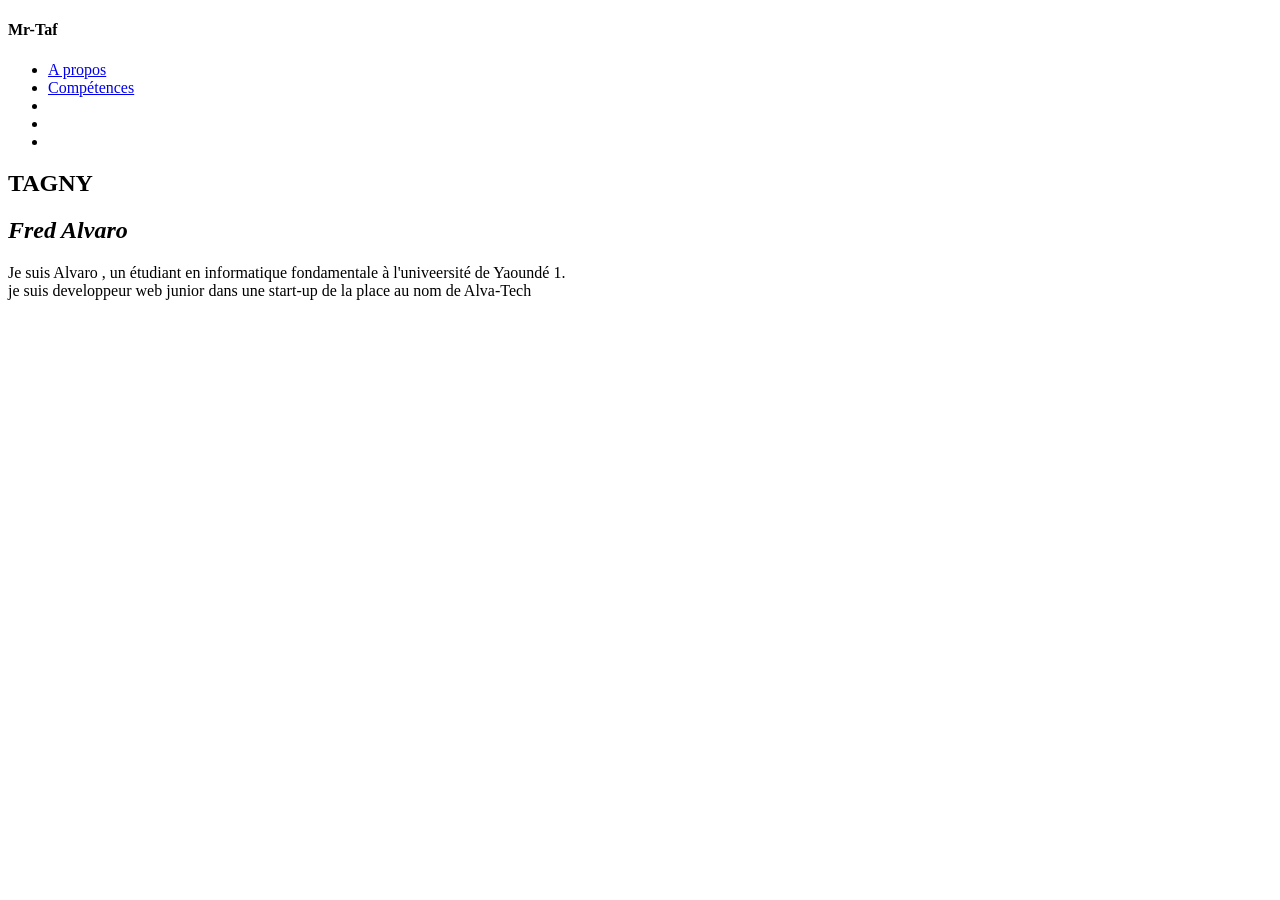
==== new index.html @ 03945f25 "new portfolio" ====
<!DOCTYPE html>
<html lang="en">
<head>
    <meta charset="UTF-8">
    <meta name="viewport" content="width=device-width, initial-scale=1.0">
    <title>Document</title>
</head>
<body>
   <header>
    <h4>Mr-Taf</h4>
    <nav>
        <ul>
            <li><a href="#"> A propos</a></li>
            <li><a href="#">Compétences</a></li>
            <li><a href="#"></a></li>
            <li><a href="#"></a></li>
            <li><a href="#"></a></li>
        </ul>
    </nav>
   </header>
   <main>
    <section>
        <p></p>
        <h1>TAGNY</h1>
        <h1><em>Fred Alvaro</em></h1>
        <p>Je suis Alvaro , un étudiant en informatique fondamentale à l'univeersité de Yaoundé 1. <br>
        je suis developpeur web junior dans une start-up de la place au nom de Alva-Tech</p>
        
    </section>
   </main>
</body>
</html>
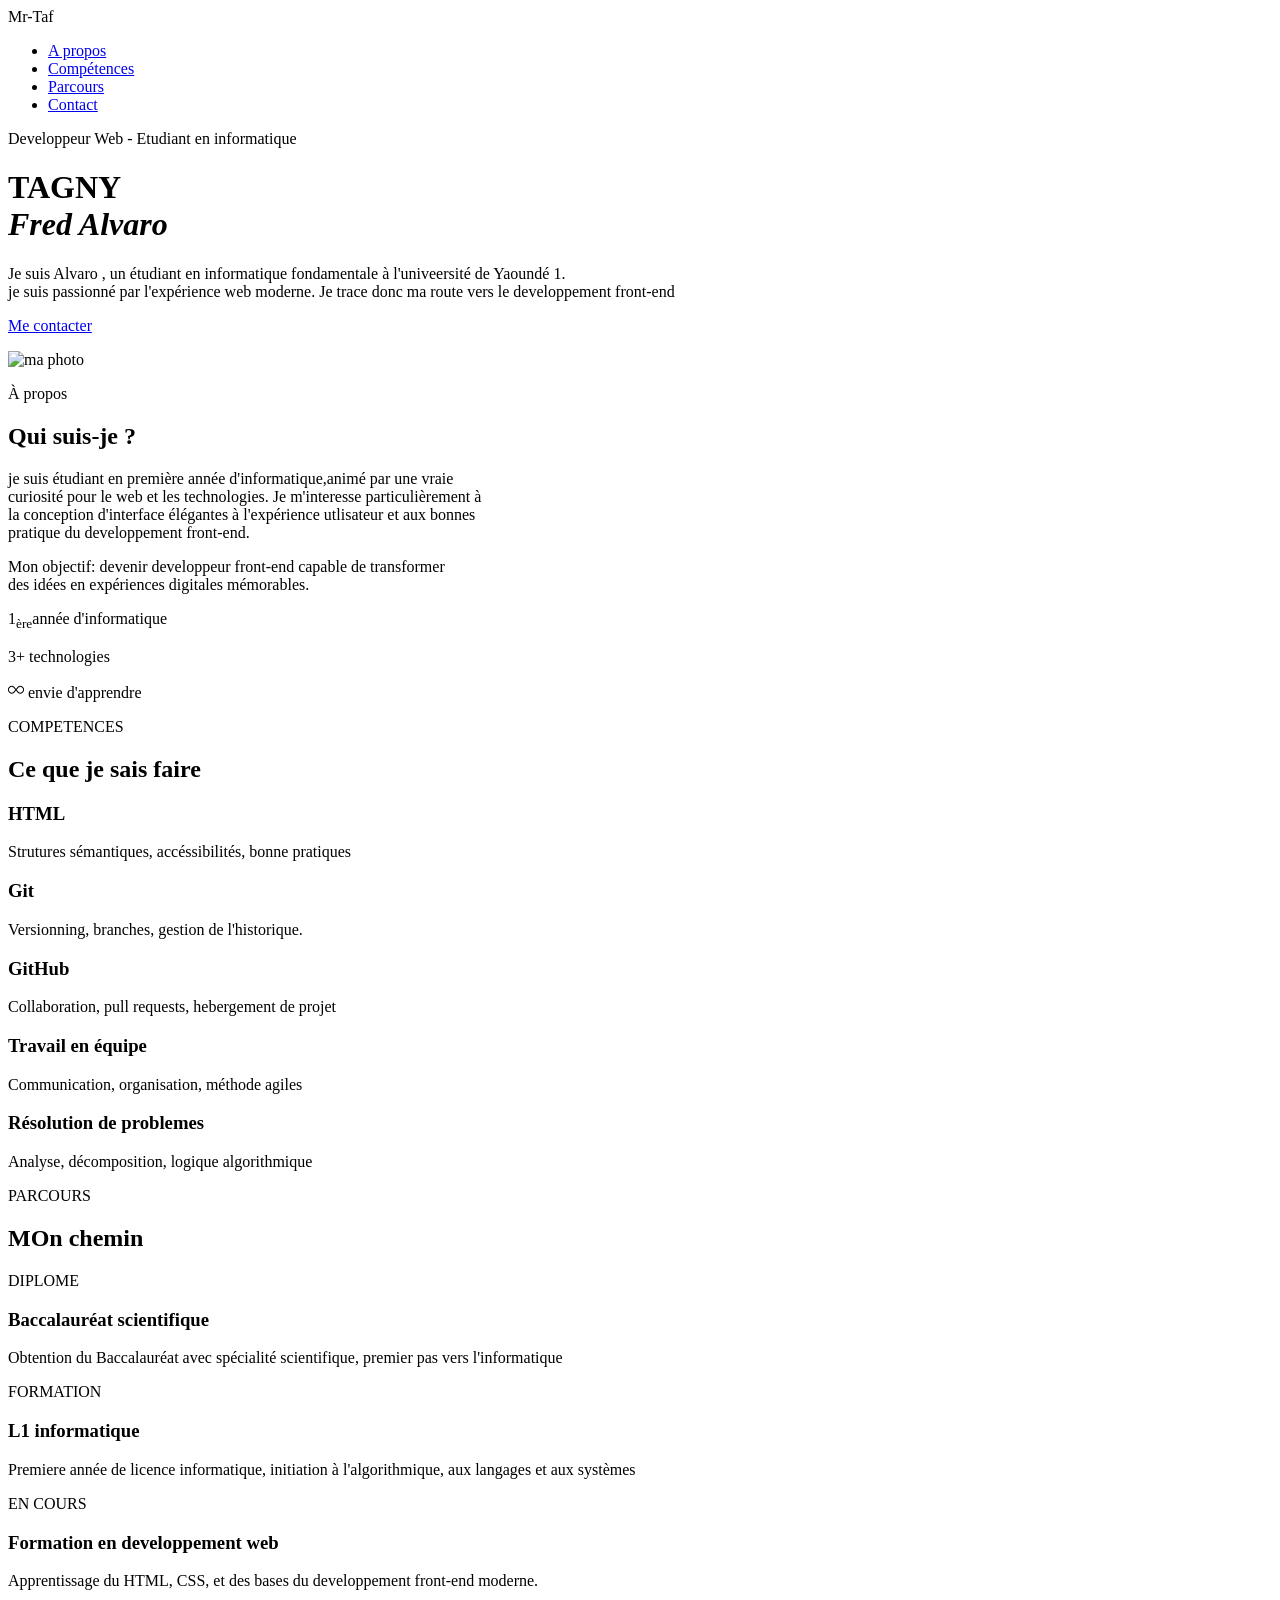
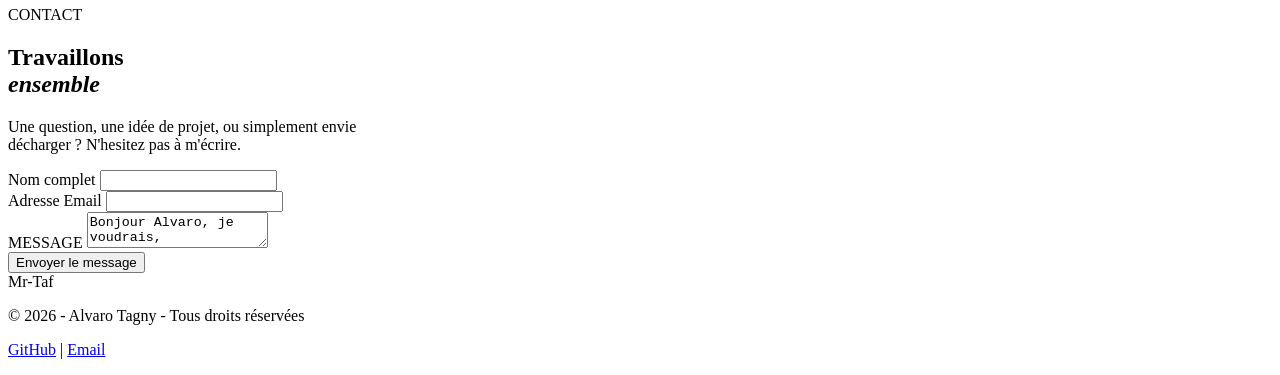
==== commit 53158910: "version commenter" ====
--- a/new index.html
+++ b/new index.html
@@ -1,32 +1,158 @@
 <!DOCTYPE html>
-<html lang="en">
+<html lang="fr">
 <head>
     <meta charset="UTF-8">
     <meta name="viewport" content="width=device-width, initial-scale=1.0">
-    <title>Document</title>
+    <title>Alvaro Tagny - Portfolio</title>
 </head>
 <body>
+   <!--section header-->
    <header>
-    <h4>Mr-Taf</h4>
-    <nav>
-        <ul>
-            <li><a href="#"> A propos</a></li>
-            <li><a href="#">Compétences</a></li>
-            <li><a href="#"></a></li>
-            <li><a href="#"></a></li>
-            <li><a href="#"></a></li>
-        </ul>
-    </nav>
-   </header>
-   <main>
-    <section>
-        <p></p>
-        <h1>TAGNY</h1>
-        <h1><em>Fred Alvaro</em></h1>
+        <span>Mr-Taf</span>
+        <nav>
+            <ul>
+               <li><a href="#apropos"> A propos</a></li>
+               <li><a href="#competences">Compétences</a></li>
+               <li><a href="#parcours">Parcours</a></li>
+               <li><a href="#contact">Contact</a></li>
+            </ul>
+        </nav>
+   
+  
+    
+        <p>Developpeur Web - Etudiant en informatique</p>
+        <h1>TAGNY <br> <em>Fred Alvaro</em></h1>
+        
         <p>Je suis Alvaro , un étudiant en informatique fondamentale à l'univeersité de Yaoundé 1. <br>
-        je suis developpeur web junior dans une start-up de la place au nom de Alva-Tech</p>
+        je suis passionné par l'expérience web moderne. Je trace donc ma route vers le developpement front-end</p>
+
+        <p><a href="#contact">Me contacter</a></p>
+
+        <img src="Sans titre.jpeg" alt="ma photo">
         
+    </header>
+    <!--section principal-->
+    <main>
+    <!--section a propos-->
+    <section id="A propos">
+        <p>À propos</p>
+
+        <h2>Qui suis-je ?</h2>
+
+        <p>je suis étudiant en première année d'informatique,animé par une vraie <br>
+             curiosité pour le web et les technologies. Je m'interesse particulièrement à <br>
+            la conception d'interface élégantes à l'expérience utlisateur et aux bonnes <br>
+            pratique du developpement front-end.
+        </p>
+        <p>
+            Mon objectif: devenir developpeur front-end capable de transformer  <br>
+            des idées en expériences digitales mémorables.
+        </p>
+
+        <div>
+            
+                
+                <p>1<sub>ère</sub>année d'informatique</p>
+                <p>3+ technologies</p>
+
+                <p>
+                    <svg xmlns="http://www.w3.org/2000/svg" width="16" height="16" fill="currentcolor" class="bi bi-ininity" viewBox="0 0 16">
+                        <path d="M5.68 5.792 7.345 7.75 5.681 9.708a2.75 2.75 0 1 1 0-3.916ZM8 6.978 6.416 5.113l-.014-.015a3.75 3.75 0 1 0 0 5.304l.014-.015L8 8.522l1.584 1.865.014.015a3.75 3.75 0 1 0 0-5.304l-.014.015zm.656.772 1.663-1.958a2.75 2.75 0 1 1 0 3.916z"/>
+
+                    </svg>
+                    envie d'apprendre
+                </p>
+           
+        </div>
+
     </section>
+    <!--section compétences-->
+    <section id="Compétences">
+        <p>COMPETENCES</p>
+        <h2>
+            Ce que je sais faire
+        </h2>
+
+        <article>
+            <h3>HTML</h3>
+            <p>Strutures sémantiques, accéssibilités, bonne pratiques</p>
+        </article>
+
+        <article>
+            <h3>Git</h3>
+            <p>Versionning, branches, gestion de l'historique.</p>
+        </article>
+
+        <article>
+            <h3>GitHub</h3>
+            <p>Collaboration, pull requests, hebergement de projet</p>
+        </article>
+
+        <article>
+            <h3>Travail en équipe</h3>
+            <p>Communication, organisation, méthode agiles</p>
+        </article>
+
+        <article>
+            <h3>Résolution de problemes</h3>
+            <p>Analyse, décomposition, logique algorithmique</p>
+        </article>
+    </section>
+    <!--section parcours-->
+    <section id="Parcours">
+        <p>PARCOURS</p>
+        <h1>MOn chemin</h1>
+
+        <div>
+            <p>DIPLOME</p>
+            <h3>Baccalauréat scientifique</h3>
+            <p>Obtention du Baccalauréat avec spécialité scientifique, premier pas vers l'informatique</p>
+        </div>
+        <div>
+            <p>FORMATION</p>
+            <h3>L1 informatique</h3>
+            <p>Premiere année de licence informatique, initiation à l'algorithmique, aux langages et aux systèmes</p>
+        </div>
+        <div>
+            <p>EN COURS</p>
+            <h3>Formation en developpement web</h3>
+            <p>Apprentissage du HTML, CSS, et des bases du developpement front-end moderne.</p>
+        </div>
+    </section>
+    <!--section contacter-->
+    <section id="contacter">
+        <p>CONTACT</p>
+            <h1>Travaillons  <br>
+                <em>ensemble</em>
+            </h1>
+            
+            <p>Une question, une idée de projet, ou simplement envie <br>
+                décharger ? N'hesitez pas à m'écrire.
+            </p>
+
+        <form>
+            <label for="name">Nom complet</label>
+            <input type="text" id="name">
+            <br>
+            <label for="email">Adresse Email</label>
+            <input type="email" id="email">
+            <br>
+            <label>MESSAGE</label>
+            <textarea name="message" id="message">Bonjour Alvaro, je voudrais, </textarea>
+            <br>
+            <button type="submit">Envoyer le message</button>
+        </form>
+    </section>
+
    </main>
+   <!--footer-->
+   <footer>
+       <span>Mr-Taf</span>
+       <p>&copy; 2026 - Alvaro Tagny - Tous droits réservées</p>
+       <p>
+        <a href="https://github.com/alvarotagny18-hash" target="_blank">GitHub</a> |
+        <a href="alvarotagny18@gmail.com">Email</a>
+       </p>
+   </footer>
 </body>
 </html>
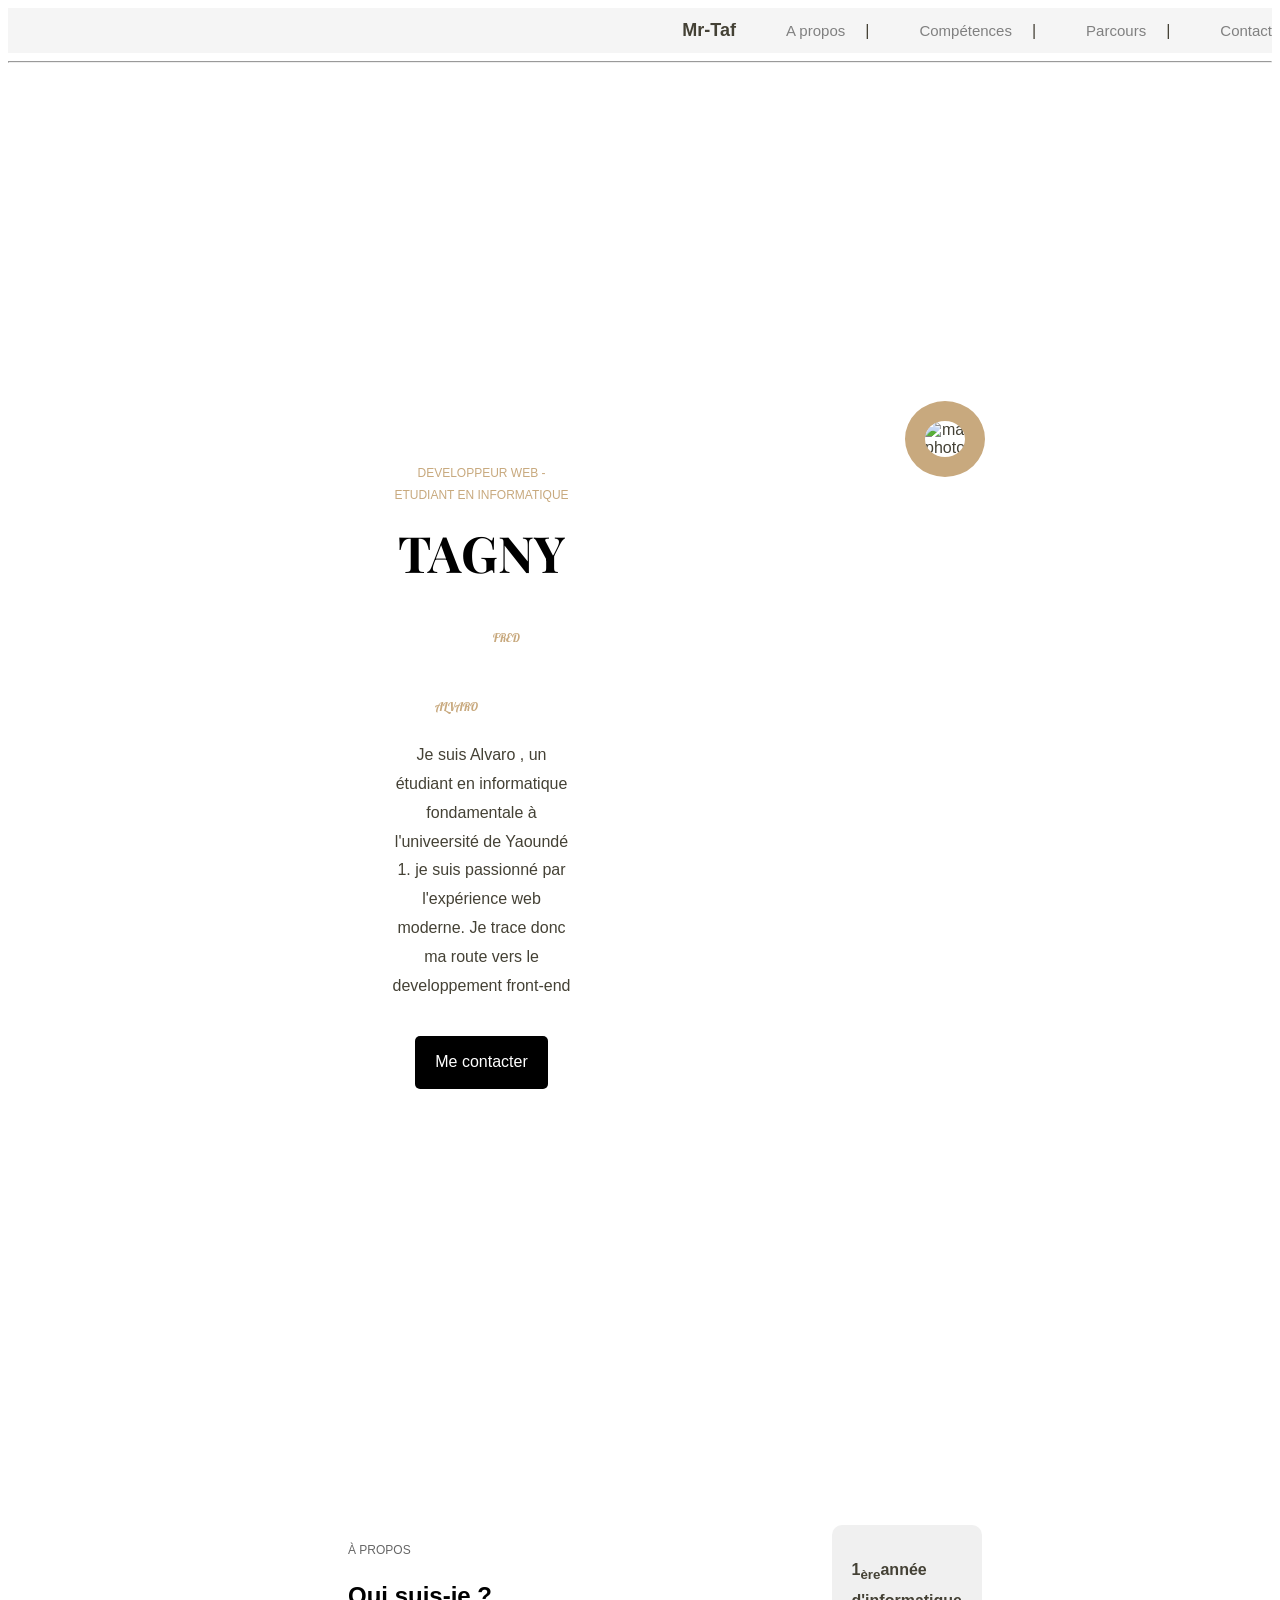
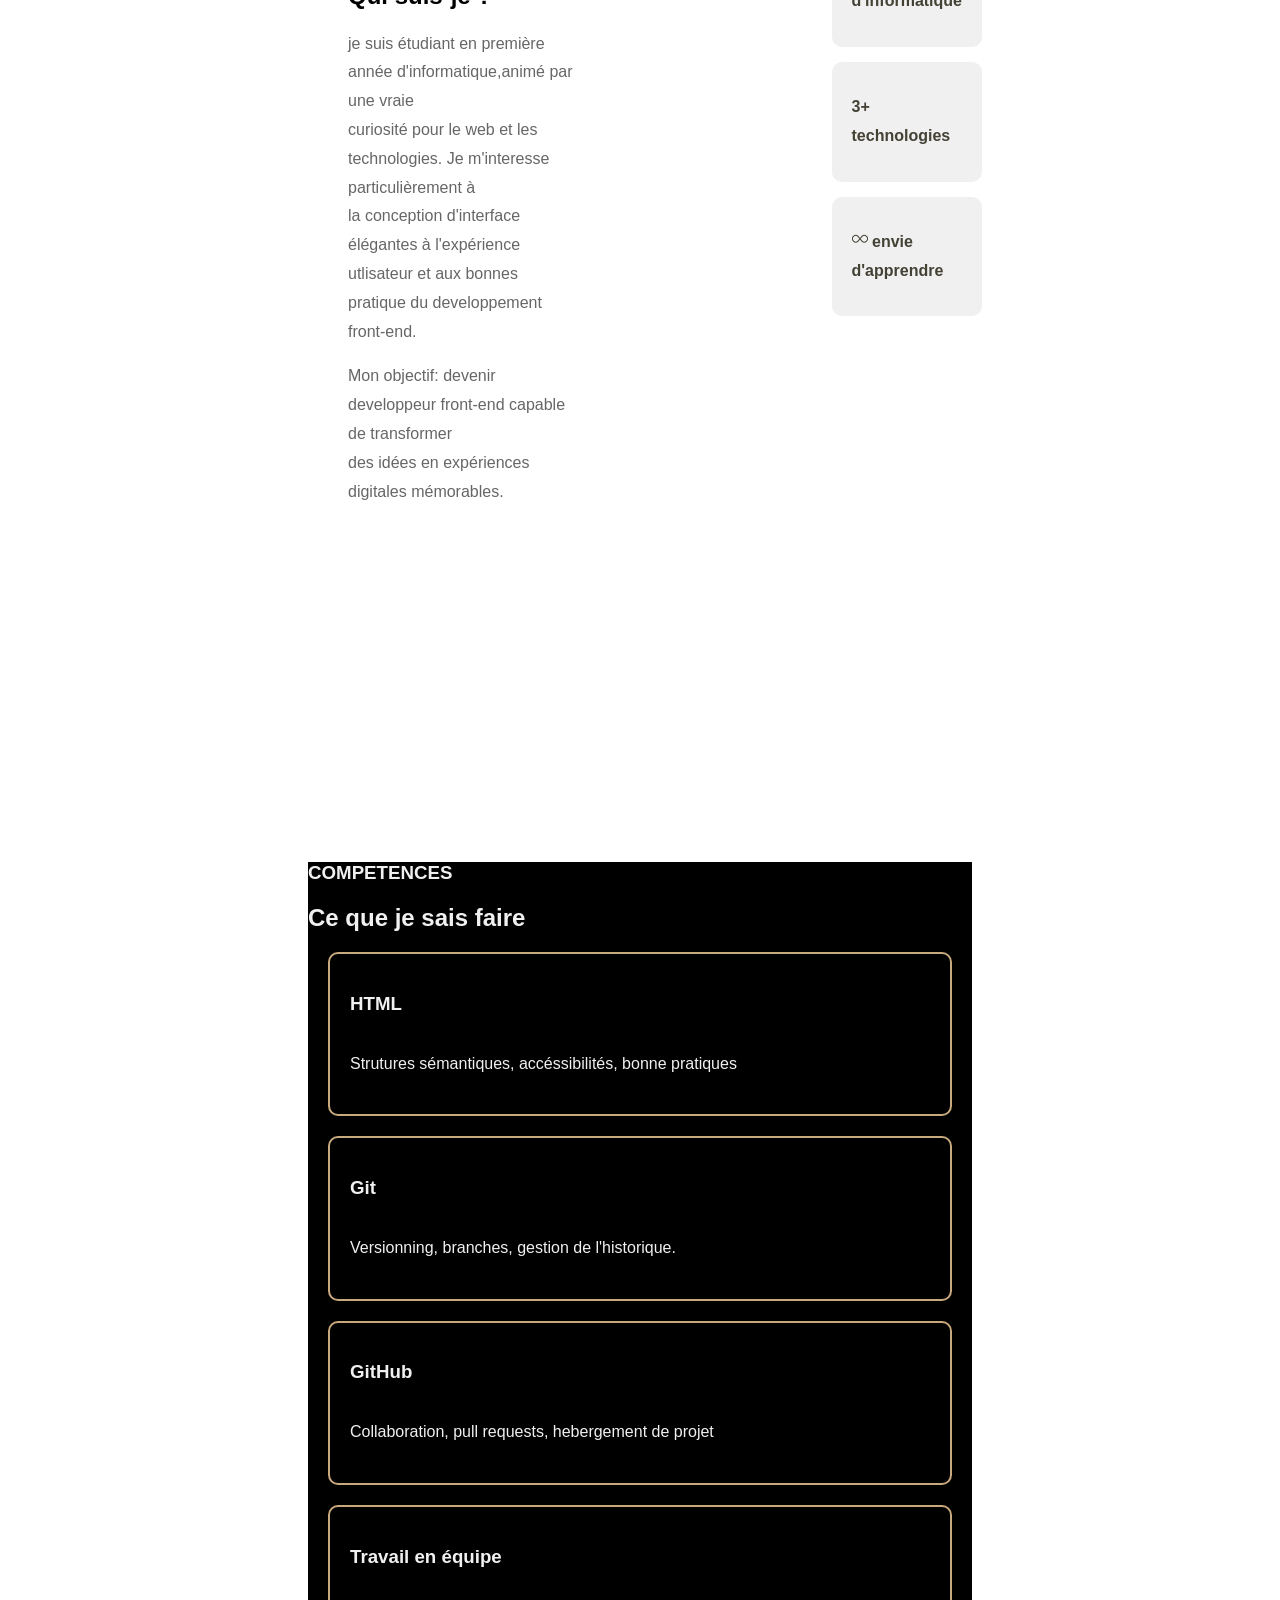
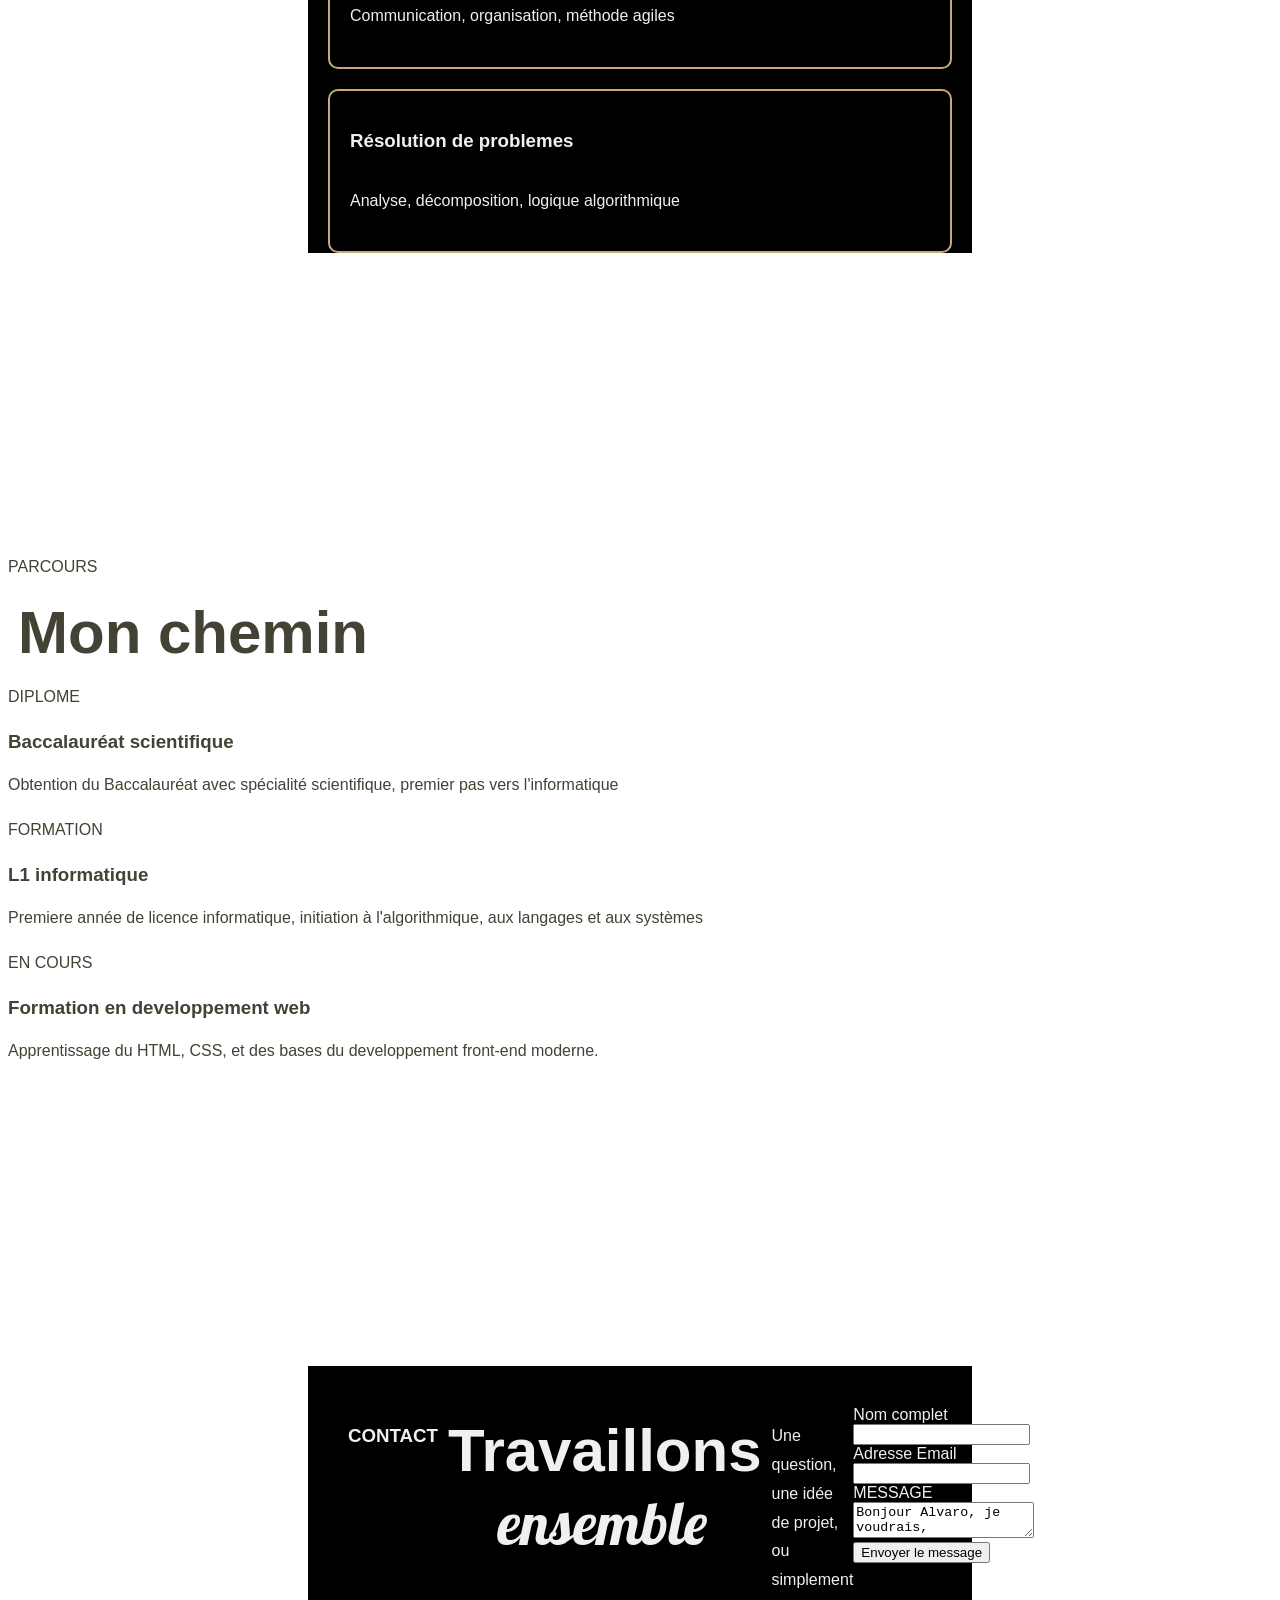
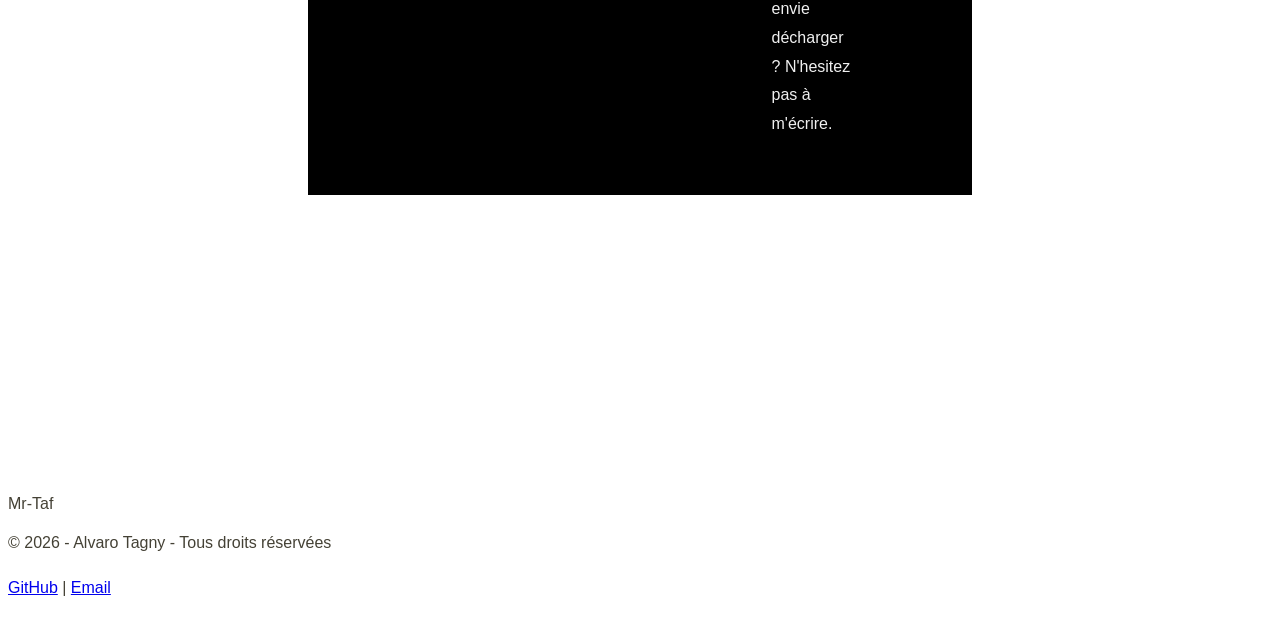
==== commit 8e80905c: "petite avancé" ====
--- a/new index.html
+++ b/new index.html
@@ -4,57 +4,89 @@
     <meta charset="UTF-8">
     <meta name="viewport" content="width=device-width, initial-scale=1.0">
     <title>Alvaro Tagny - Portfolio</title>
+    <link rel="preconnect" href="https://fonts.googleapis.com">
+    <link rel="preconnect" href="https://fonts.gstatic.com" crossorigin>
+    <link href="https://fonts.googleapis.com/css2?family=Lobster&display=swap" rel="stylesheet">
+    <link href="https://fonts.googleapis.com/css2?family=Playfair+Display:wght@600&family=Great+Vibes&display=swap" rel="stylesheet">
+
+    <link rel="stylesheet" href="style.css">
 </head>
 <body>
-   <!--section header-->
-   <header>
-        <span>Mr-Taf</span>
-        <nav>
-            <ul>
-               <li><a href="#apropos"> A propos</a></li>
-               <li><a href="#competences">Compétences</a></li>
-               <li><a href="#parcours">Parcours</a></li>
-               <li><a href="#contact">Contact</a></li>
-            </ul>
-        </nav>
+
+        
+    <nav class="container">
+        <div class="logo">Mr-Taf</div>
+        
+            <a href="#apropos" class="nav-link"> A propos</a>|
+            <a href="#competences" class="nav-link">Compétences</a>|
+            <a href="#parcours" class="nav-link">Parcours</a>|
+            <a href="#contact" class="nav-link">Contact</a>
+           
+    </nav>
    
-  
-    
-        <p>Developpeur Web - Etudiant en informatique</p>
-        <h1>TAGNY <br> <em>Fred Alvaro</em></h1>
+        <hr>
+
+    <!--section header-->
+
+    <header class="nav-bar">
+
+    <div class="texte">
+        <p class="coloration">Developpeur Web - Etudiant en informatique</p>
+        <h1>
+            <span class="nom">TAGNY </span>
+             
+            <br>
+             <em class="coloration">Fred Alvaro</em>
+        </h1>
         
-        <p>Je suis Alvaro , un étudiant en informatique fondamentale à l'univeersité de Yaoundé 1. <br>
+        <p>Je suis Alvaro , un étudiant en informatique fondamentale à l'univeersité de Yaoundé 1.
         je suis passionné par l'expérience web moderne. Je trace donc ma route vers le developpement front-end</p>
 
-        <p><a href="#contact">Me contacter</a></p>
+        <p><a href="#contact" class="button">Me contacter</a></p>
+    </div>
 
-        <img src="Sans titre.jpeg" alt="ma photo">
-        
+        <div class="">
+          <img src="Sans titre.jpeg" alt="ma photo" width="500" height="500" class="image">
+        </div>
+
     </header>
+
     <!--section principal-->
+
     <main>
+
     <!--section a propos-->
-    <section id="A propos">
-        <p>À propos</p>
 
-        <h2>Qui suis-je ?</h2>
+    <section id="A propos" class="about">
 
-        <p>je suis étudiant en première année d'informatique,animé par une vraie <br>
-             curiosité pour le web et les technologies. Je m'interesse particulièrement à <br>
-            la conception d'interface élégantes à l'expérience utlisateur et aux bonnes <br>
-            pratique du developpement front-end.
-        </p>
-        <p>
+        <div class="about-text">
+
+            <p class="coloration">À propos</p>
+
+             <h2 style="color: black;">Qui suis-je ?</h2>
+
+             <p>je suis étudiant en première année d'informatique,animé par une vraie <br>
+               curiosité pour le web et les technologies. Je m'interesse particulièrement à <br>
+               la conception d'interface élégantes à l'expérience utlisateur et aux bonnes <br>
+                pratique du developpement front-end.
+            </p>
+            <p>
             Mon objectif: devenir developpeur front-end capable de transformer  <br>
             des idées en expériences digitales mémorables.
-        </p>
+            </p>
+        </div>
 
-        <div>
+        <div class="about-stat">
             
-                
+            <article class="stat">
                 <p>1<sub>ère</sub>année d'informatique</p>
+            </article>
+
+            <article class="stat">
                 <p>3+ technologies</p>
+            </article>
 
+            <article class="stat">
                 <p>
                     <svg xmlns="http://www.w3.org/2000/svg" width="16" height="16" fill="currentcolor" class="bi bi-ininity" viewBox="0 0 16">
                         <path d="M5.68 5.792 7.345 7.75 5.681 9.708a2.75 2.75 0 1 1 0-3.916ZM8 6.978 6.416 5.113l-.014-.015a3.75 3.75 0 1 0 0 5.304l.014-.015L8 8.522l1.584 1.865.014.015a3.75 3.75 0 1 0 0-5.304l-.014.015zm.656.772 1.663-1.958a2.75 2.75 0 1 1 0 3.916z"/>
@@ -62,46 +94,52 @@
                     </svg>
                     envie d'apprendre
                 </p>
+            </article>
            
         </div>
 
     </section>
     <!--section compétences-->
-    <section id="Compétences">
-        <p>COMPETENCES</p>
+    <section id="Compétences" class="competences">
+
+        <h3>COMPETENCES</h3>
+
         <h2>
             Ce que je sais faire
         </h2>
 
-        <article>
+        <article class="stats">
             <h3>HTML</h3>
             <p>Strutures sémantiques, accéssibilités, bonne pratiques</p>
         </article>
 
-        <article>
+        <article class="stats">
             <h3>Git</h3>
             <p>Versionning, branches, gestion de l'historique.</p>
         </article>
 
-        <article>
+        <article class="stats">
             <h3>GitHub</h3>
             <p>Collaboration, pull requests, hebergement de projet</p>
         </article>
 
-        <article>
+        <article class="stats">
             <h3>Travail en équipe</h3>
             <p>Communication, organisation, méthode agiles</p>
         </article>
 
-        <article>
+        <article class="stats">
             <h3>Résolution de problemes</h3>
             <p>Analyse, décomposition, logique algorithmique</p>
         </article>
     </section>
+
     <!--section parcours-->
+
     <section id="Parcours">
+
         <p>PARCOURS</p>
-        <h1>MOn chemin</h1>
+        <h1>Mon chemin</h1>
 
         <div>
             <p>DIPLOME</p>
@@ -120,8 +158,8 @@
         </div>
     </section>
     <!--section contacter-->
-    <section id="contacter">
-        <p>CONTACT</p>
+    <section id="contacter" class="phone">
+        <h3>CONTACT</h3>
             <h1>Travaillons  <br>
                 <em>ensemble</em>
             </h1>
@@ -130,7 +168,7 @@
                 décharger ? N'hesitez pas à m'écrire.
             </p>
 
-        <form>
+        <form class="form">
             <label for="name">Nom complet</label>
             <input type="text" id="name">
             <br>
--- a/style.css
+++ b/style.css
@@ -0,0 +1,167 @@
+.container  {
+    display: flex;
+    flex-direction: row;
+    align-items:center;
+    justify-content: flex-end ;
+    height: 5vh;
+    gap: 20px;
+    background-color: #f5f5f5;
+    
+}
+
+.nav-link {
+    text-decoration: none;
+    color: gray;
+    font-size: 15px;
+    margin-left: 30px;
+}
+
+.logo {
+    font-size: 18px;
+    font-weight: bold;
+    
+}
+
+body {
+    color: #444135;
+    font-family: Arial, sans-serif;
+}
+
+.nav-bar {
+    display: flex;
+    justify-content: space-between;
+    text-align: center;
+    padding: 80px;
+}
+
+.texte {
+    max-width: 800px;
+    margin: 300px;
+    
+}
+
+.coloration {
+    color: #c8a97e;
+    font-size: 12px;
+    text-transform: uppercase;
+}
+
+h1 {
+    font-size: 60px;
+    margin: 10px ;
+}
+
+h1 em {
+    font-family: "Lobster", sans-serif;
+    font-weight: 400;
+    font-style: normal;
+    font-size: 60px;
+    margin: 50px;
+}
+
+.button {
+    display: inline-block;
+    margin-top: 20px;
+    padding: 12px 20px;
+    background-color: black;
+    color: white;
+    text-decoration: none;
+    border-radius: 5px;
+}
+
+.image {
+    
+    border-radius: 50%;
+    object-fit: cover;
+    border: 20px solid #c8a97e;
+    margin-left: 30px;
+    margin-right: 250px;
+    margin-top: 250px;
+}
+
+.lobster-regular {
+  font-family: "Lobster", sans-serif;
+  font-weight: 400;
+  font-style: normal;
+}
+
+p {
+    line-height: 1.8;
+}
+
+.nom {
+    font-family: 'Playfair Display', sans-serif;
+    font-size: 50px;
+    color: black;
+}
+
+.about {
+    display: flex;
+    justify-content: space-between;
+    align-items: flex-start;
+    padding: 40px;
+    font-family: Arial, sans-serif;
+    
+}
+
+.stat {
+    background-color: #f0f0f0;
+    padding: 15px 20px;
+    border-radius: 10px;
+    font-weight: bold;
+    text-align:left;
+}
+
+.about-stat {
+    display: flex;
+    flex-direction: column;
+    gap: 15px;
+    margin-left: 250px;
+    margin-right: 250px;
+}
+
+.about-text {
+    max-width: 100%;
+    margin-left: 300px;
+    
+}
+.about-text p {
+    margin-top: 15px;
+    color: #666;
+}
+
+.competences {
+    color: #f0f0f0;
+    background-color: black;
+    margin: 300px;
+
+
+}
+
+.stats {
+    border: #c8a97e solid 2px;
+    border-radius: 10px;
+    margin: 20px 20px 20px 20px;
+    display: grid;
+    padding: 20px  20px;
+    margin-top: 12px;
+}
+
+.form {
+    
+    flex-direction: column;
+}
+.phone {
+    display: flex;
+    justify-content: space-between;
+    align-items: flex-start;
+    padding: 40px;
+    font-family: Arial, sans-serif;
+    color: #f0f0f0;
+    background-color: black;
+    margin: 300px;
+}
+.phone p {
+    justify-content: space-between;
+    max-width: 100%;
+}
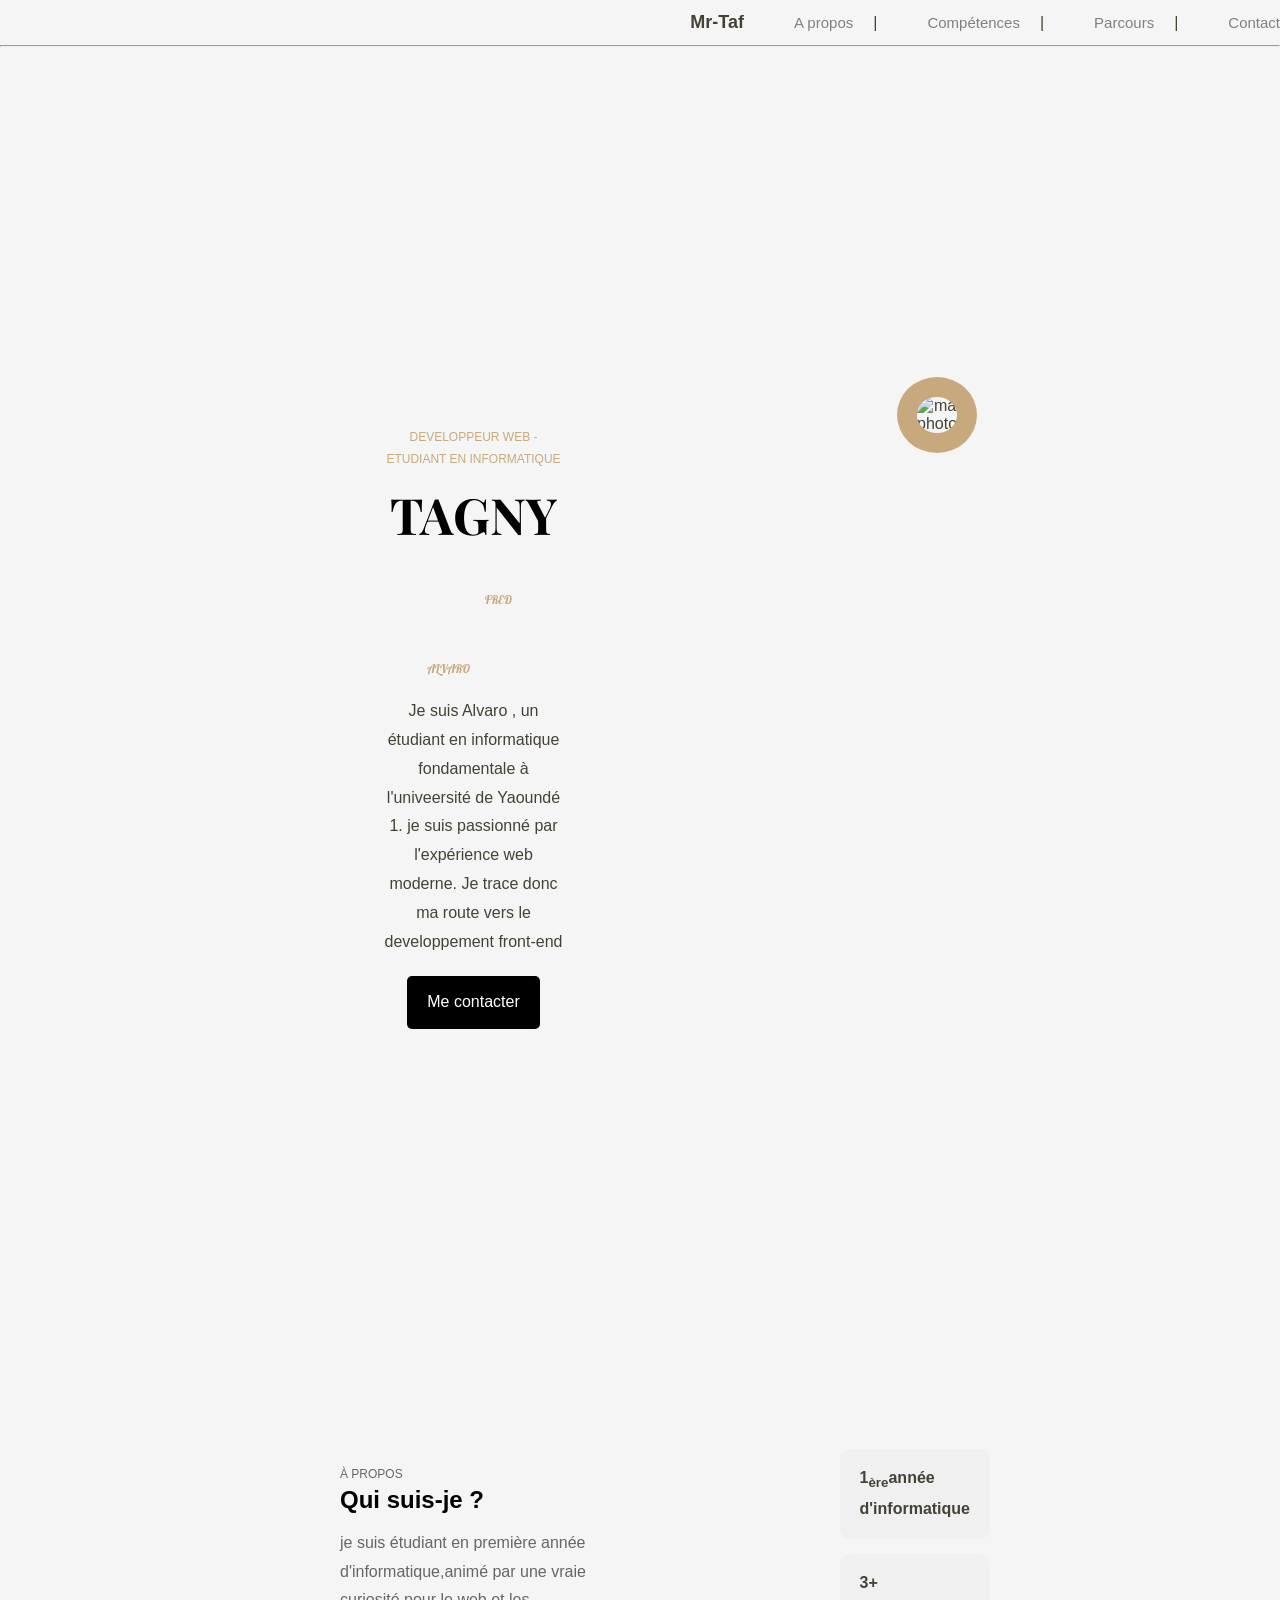
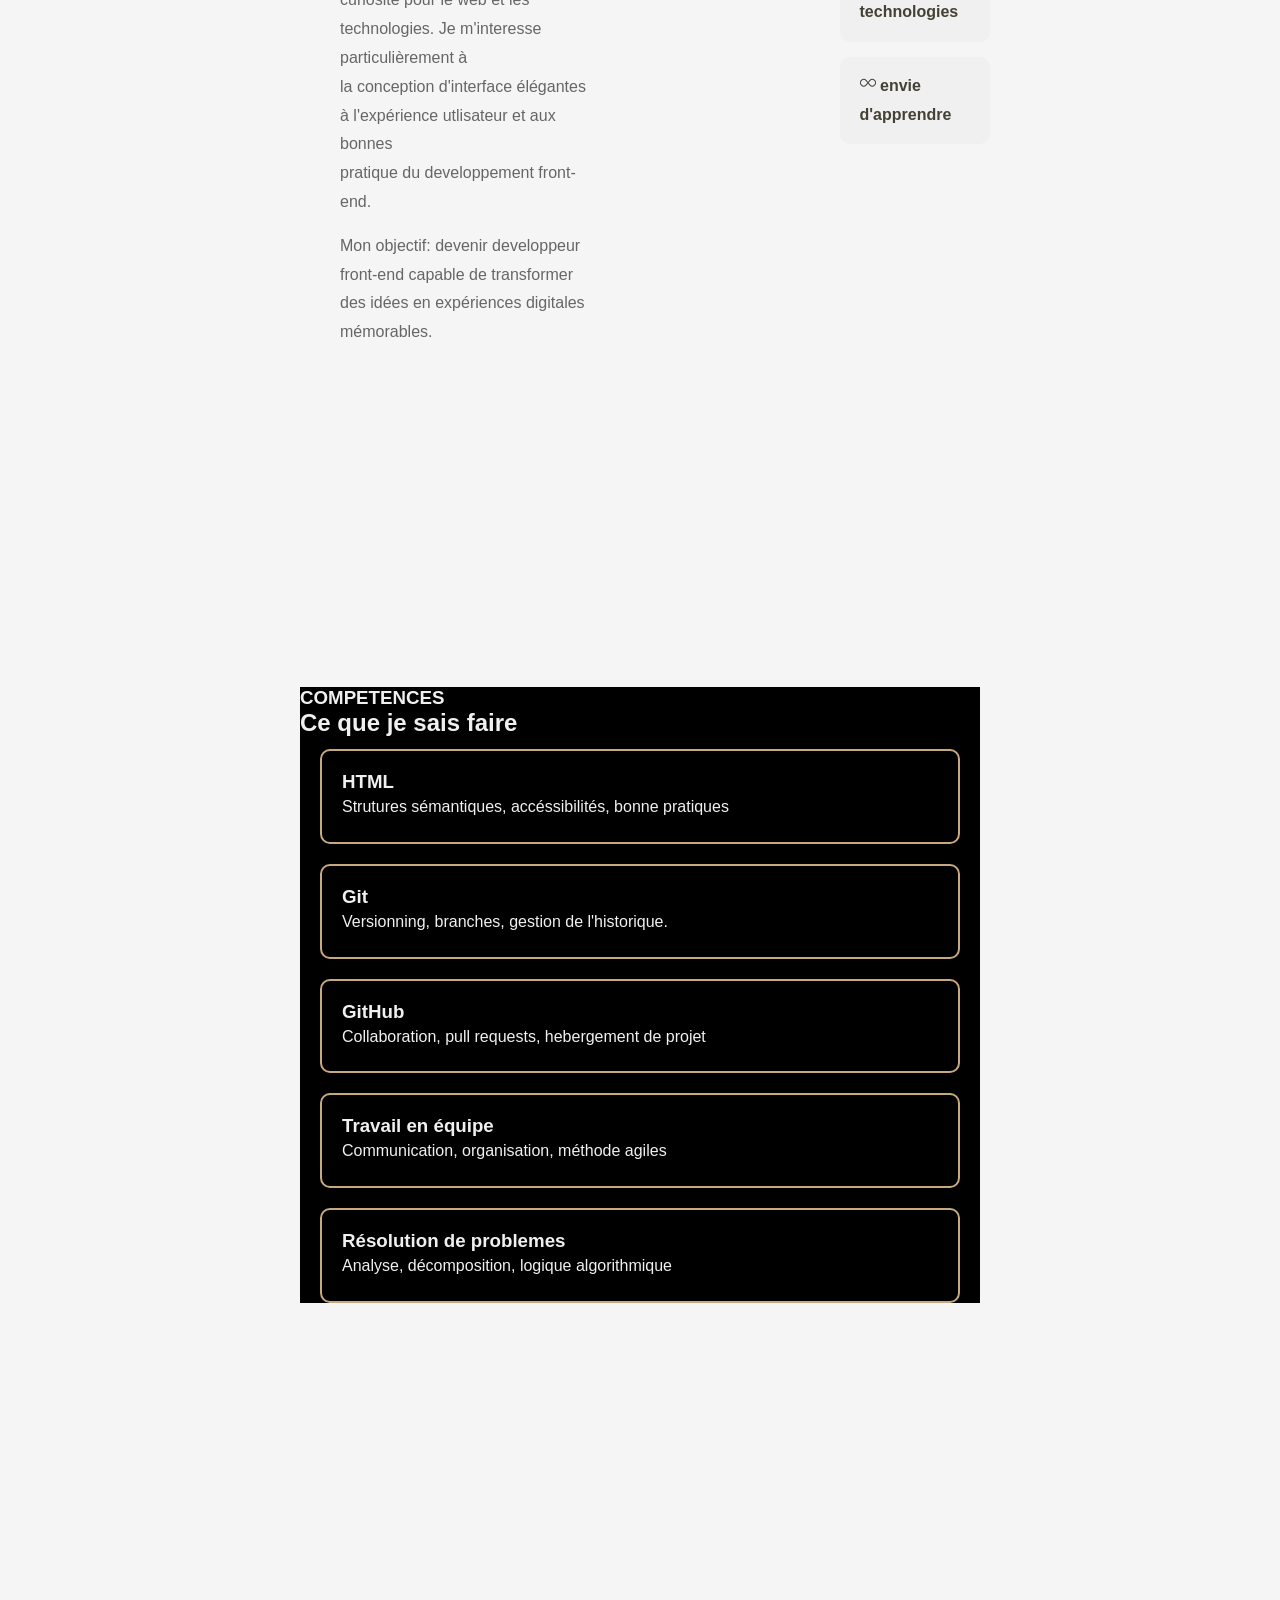
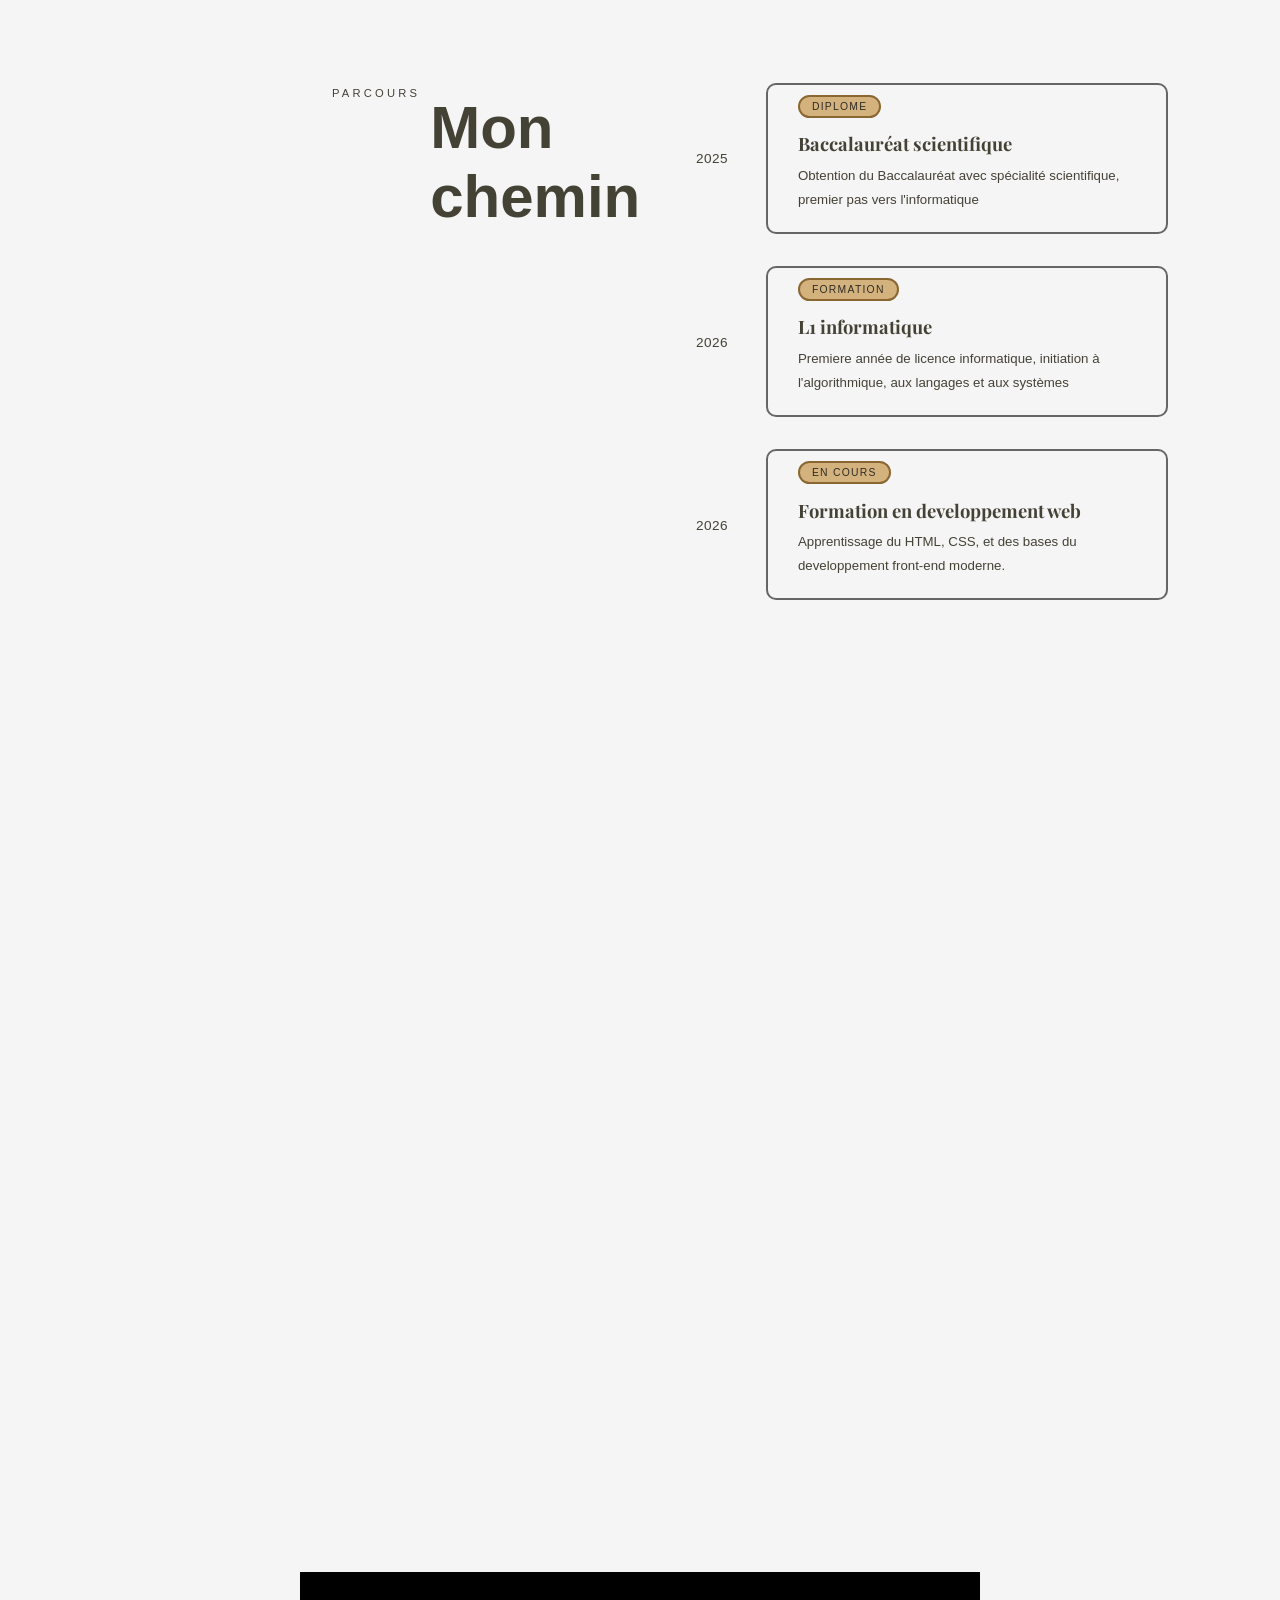
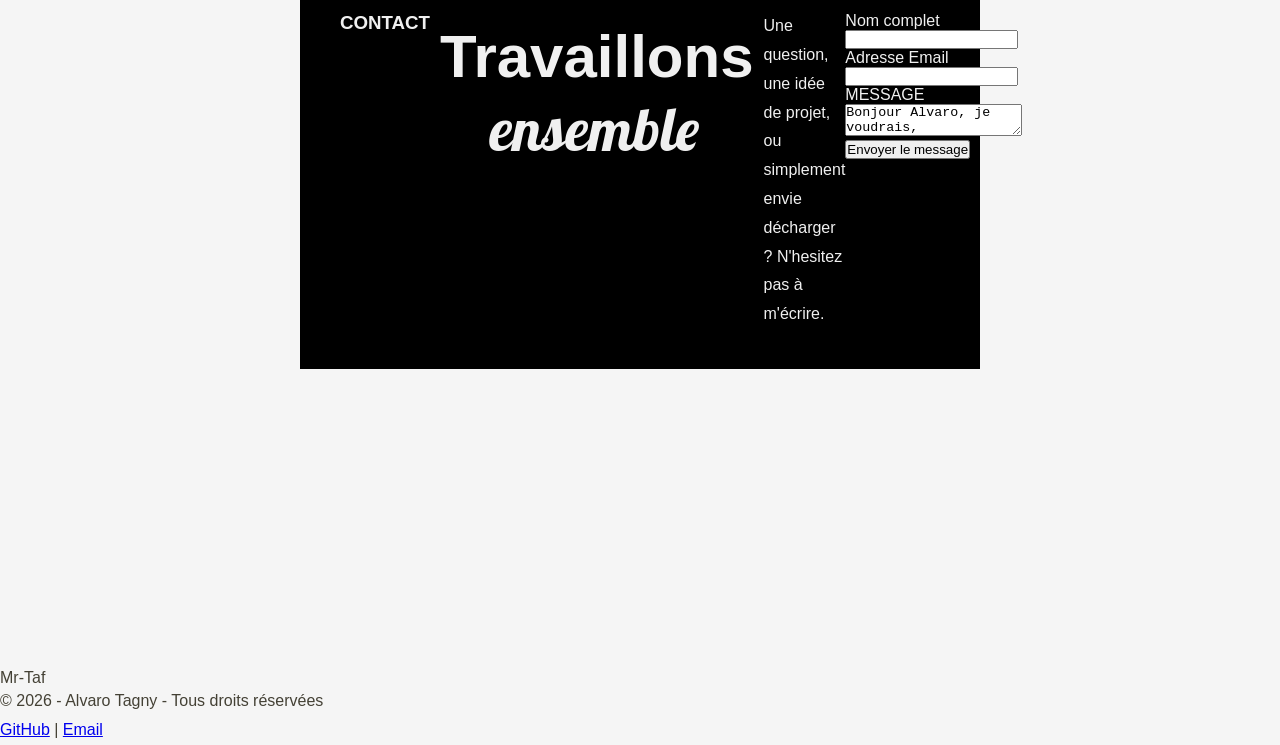
==== commit d9655a30: "mon chemin" ====
--- a/new index.html
+++ b/new index.html
@@ -136,25 +136,55 @@
 
     <!--section parcours-->
 
-    <section id="Parcours">
-
-        <p>PARCOURS</p>
-        <h1>Mon chemin</h1>
-
-        <div>
-            <p>DIPLOME</p>
-            <h3>Baccalauréat scientifique</h3>
-            <p>Obtention du Baccalauréat avec spécialité scientifique, premier pas vers l'informatique</p>
-        </div>
-        <div>
-            <p>FORMATION</p>
-            <h3>L1 informatique</h3>
-            <p>Premiere année de licence informatique, initiation à l'algorithmique, aux langages et aux systèmes</p>
-        </div>
-        <div>
-            <p>EN COURS</p>
-            <h3>Formation en developpement web</h3>
-            <p>Apprentissage du HTML, CSS, et des bases du developpement front-end moderne.</p>
+    <section id="Parcours" class="roat">
+
+        <p class="label">PARCOURS</p>
+
+        <h1><span class="">Mon chemin</span></h1>
+
+        <div class="timeline">
+
+        <div class="timeline-item">
+
+            <span class="year"> 2025</span>
+
+            <div class="dot"></div>
+            <div class="card">
+
+               <span class="badge">DIPLOME</span>
+
+               <h3>Baccalauréat scientifique</h3>
+               <p>Obtention du Baccalauréat avec spécialité scientifique, premier pas vers l'informatique</p>
+            </div>
+        </div>
+
+        <div class="timeline-item">
+
+            <span class="year">2026</span>
+
+            <div class="dot"></div>
+            <div class="card">
+
+                <span class="badge">FORMATION</span>
+
+                <h3>L1 informatique</h3>
+                <p>Premiere année de licence informatique, initiation à l'algorithmique, aux langages et aux systèmes</p>
+            </div>
+        </div>
+
+        <div class="timeline-item">
+            <span class="year">2026</span>
+
+            <div class="dot"></div>
+            <div class="card">
+ 
+               <span class="badge">EN COURS</span>
+
+               <h3>Formation en developpement web</h3>
+               <p>Apprentissage du HTML, CSS, et des bases du developpement front-end moderne.</p>
+            </div>
+        </div>
+
         </div>
     </section>
     <!--section contacter-->
--- a/style.css
+++ b/style.css
@@ -25,6 +25,7 @@
 body {
     color: #444135;
     font-family: Arial, sans-serif;
+    background-color: #f5f5f5;
 }
 
 .nav-bar {
@@ -164,4 +165,110 @@
 .phone p {
     justify-content: space-between;
     max-width: 100%;
+}
+.roat {
+    display: flex;
+    justify-content: space-between;
+    max-width: 900px;
+    padding:5rem 2rem 40rem ;
+    margin-left: 300px;
+    
+}
+.label {
+    font-size: 0.7rem;
+    text-transform: uppercase;
+    font-weight: 400;
+    margin-bottom: 0.8rem;
+    letter-spacing: 0.2rem;
+}
+
+.timeline-item:nth-child(1) { animation-delay: 0.1s; }
+.timeline-item:nth-child(2) { animation-delay: 0.25s; }
+.timeline-item:nth-child(3) { animation-delay: 0.4s; }
+
+.year {
+      position: absolute;
+      left: -100px;
+      top: 50%;
+      transform: translateY(-50%);
+      font-size: 0.85rem;
+      font-weight: 400;
+      color: var(--text-light);
+      letter-spacing: 0.03em;
+      width: 60px;
+      text-align: right;
+}
+
+.dot {
+      position: absolute;
+      left: -29px;
+      top: 50%;
+      transform: translateY(-50%);
+      width: 10px;
+      height: 10px;
+      border-radius: 50%;
+      border: 2px solid var(--gold);
+      background: var(--bg);
+}
+
+.badge {
+      display: inline-block;
+      padding: 0.25rem 0.75rem;
+      border: #8a6630 solid 2px;
+      border-radius: 999px;
+      font-size: 0.65rem;
+      font-weight: 500;
+      letter-spacing: 0.12em;
+      text-transform: uppercase;
+      background: var(--gold-bg);
+      background-color: #d4b27e;
+      color: rgb(48, 44, 37);
+      margin-bottom: 0.9rem;
+}
+
+.card h3 {
+      font-family: 'Playfair Display', serif;
+      font-size: 1.15rem;
+      font-weight: 700;
+      color: var(--text);
+      margin-bottom: 0.5rem;
+      line-height: 1.3;
+}
+
+.card  p {
+    font-size: 0.83rem;
+    color: var(--text-light);
+    line-height: 1.8;
+}
+
+
+.timeline-item {
+    position: relative;
+    margin-bottom: 2rem;
+    border: #666 solid 2px;
+    border-radius: 10px;
+    margin-left:2px ;
+    padding: 10px 20px 20px 30px;
+    
+}
+
+.timeline {
+    position: relative;
+    padding-left: 100px;
+}
+
+.timeline::before {
+    content: '';
+    position: absolute;
+    left: 72px;
+    top: 14px;
+    bottom: 14px;
+    width: 1px;
+    background: linear-gradient(to bottom, var(--gold-light), var(--gold-light));
+}
+
+*, *::before, *::after {
+    box-sizing: border-box;
+    margin: 0;
+    padding: 0;
 }
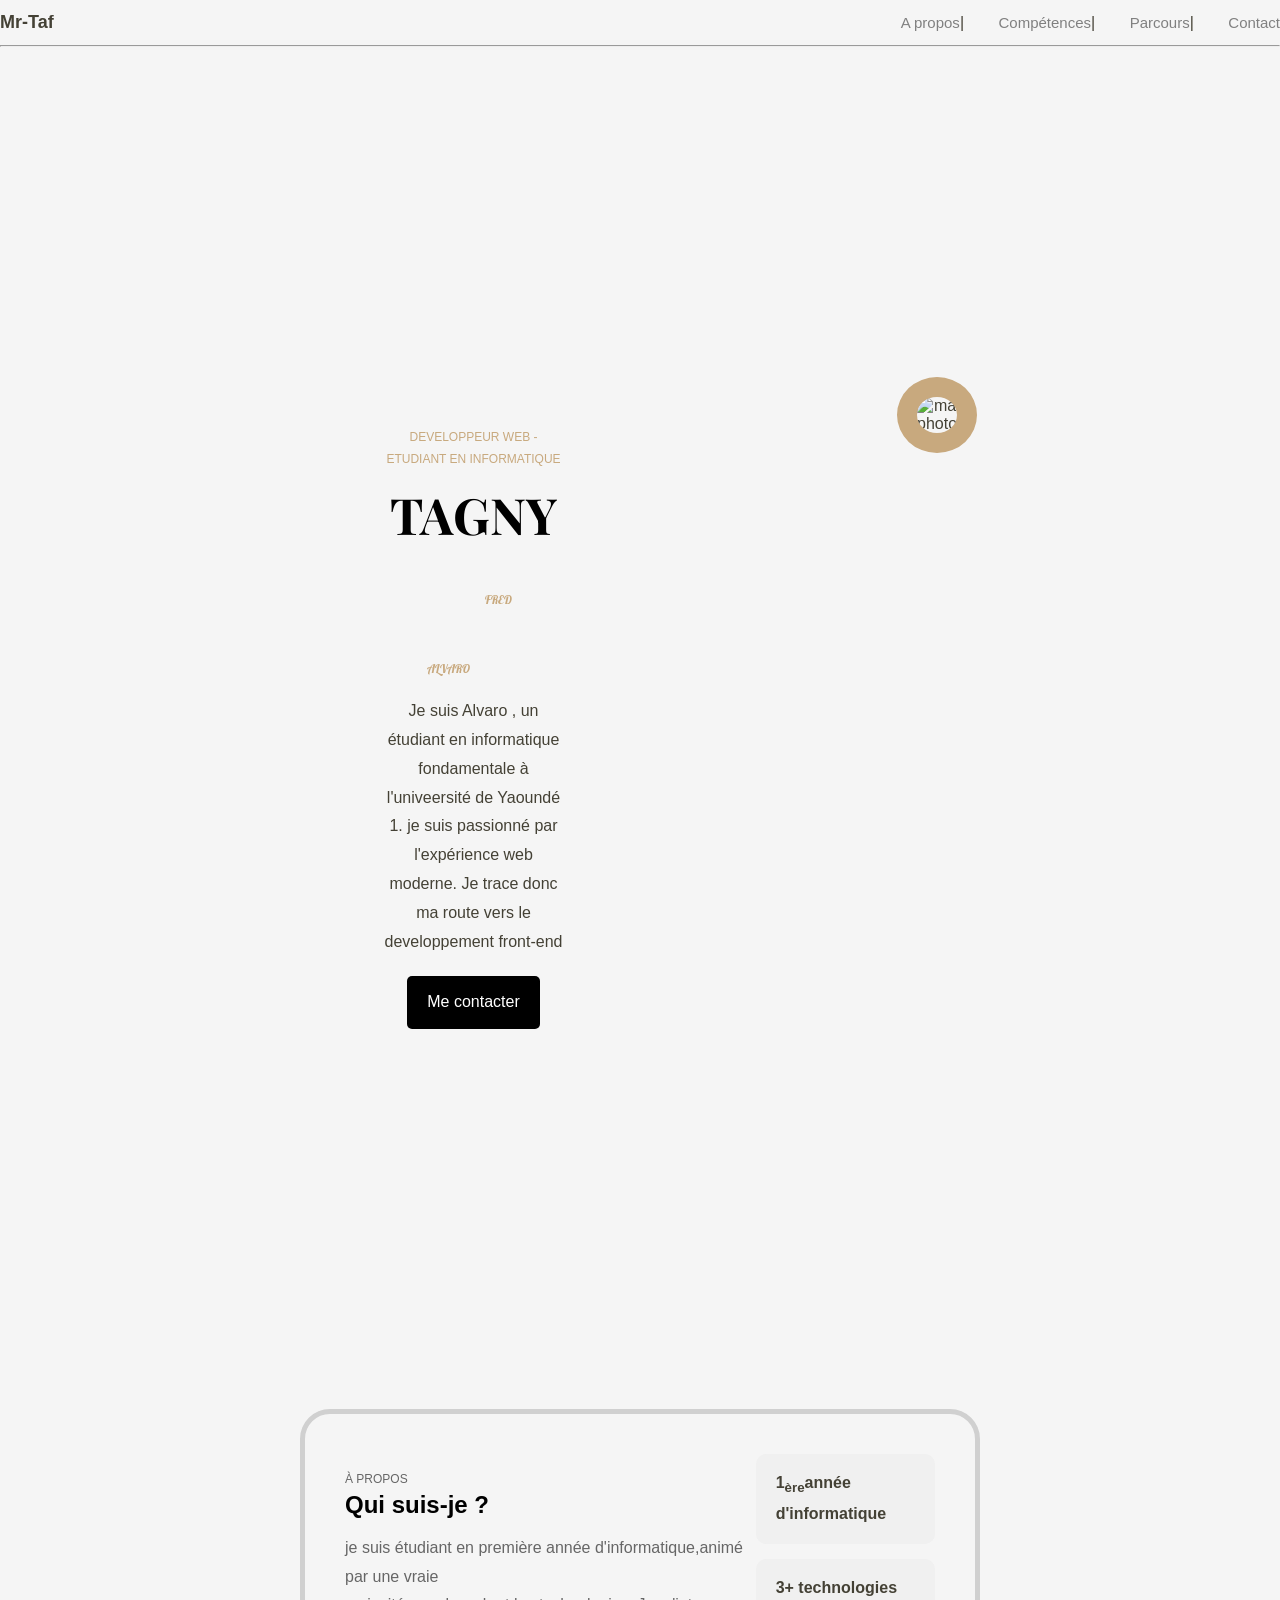
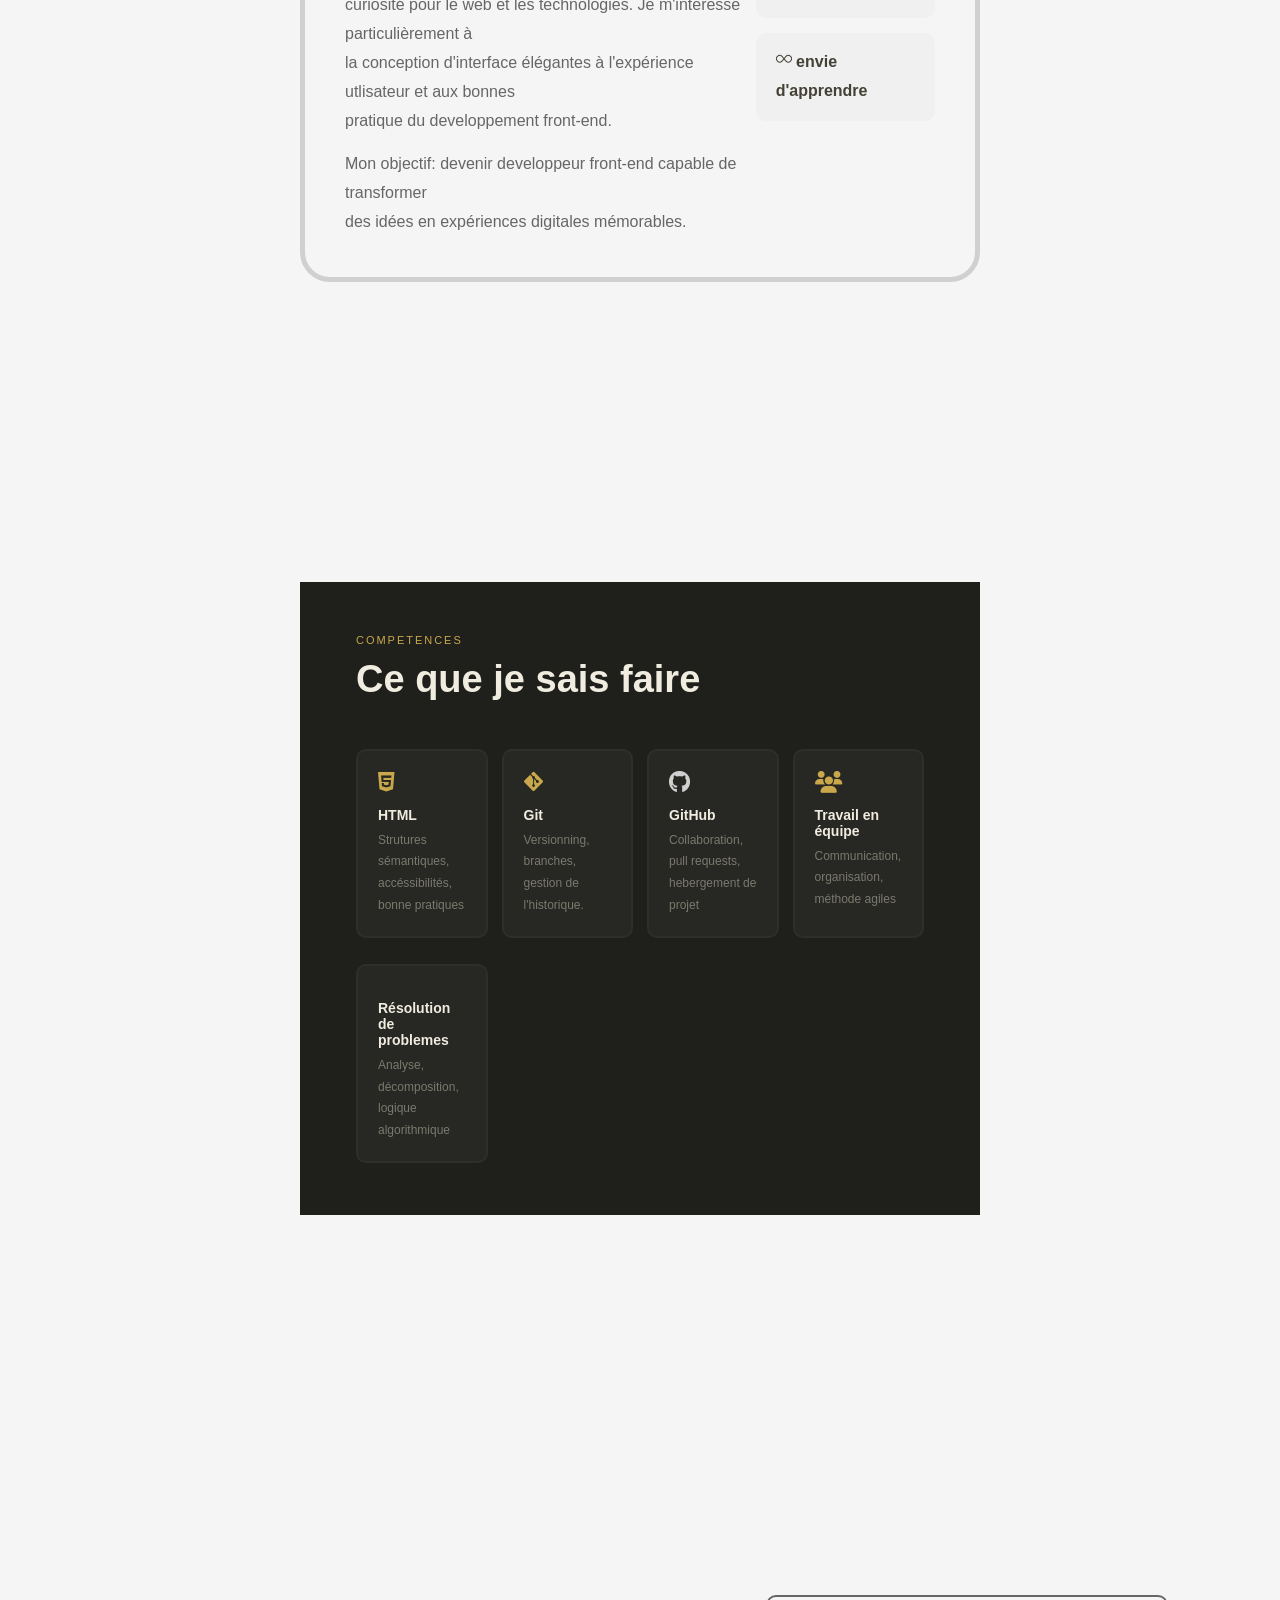
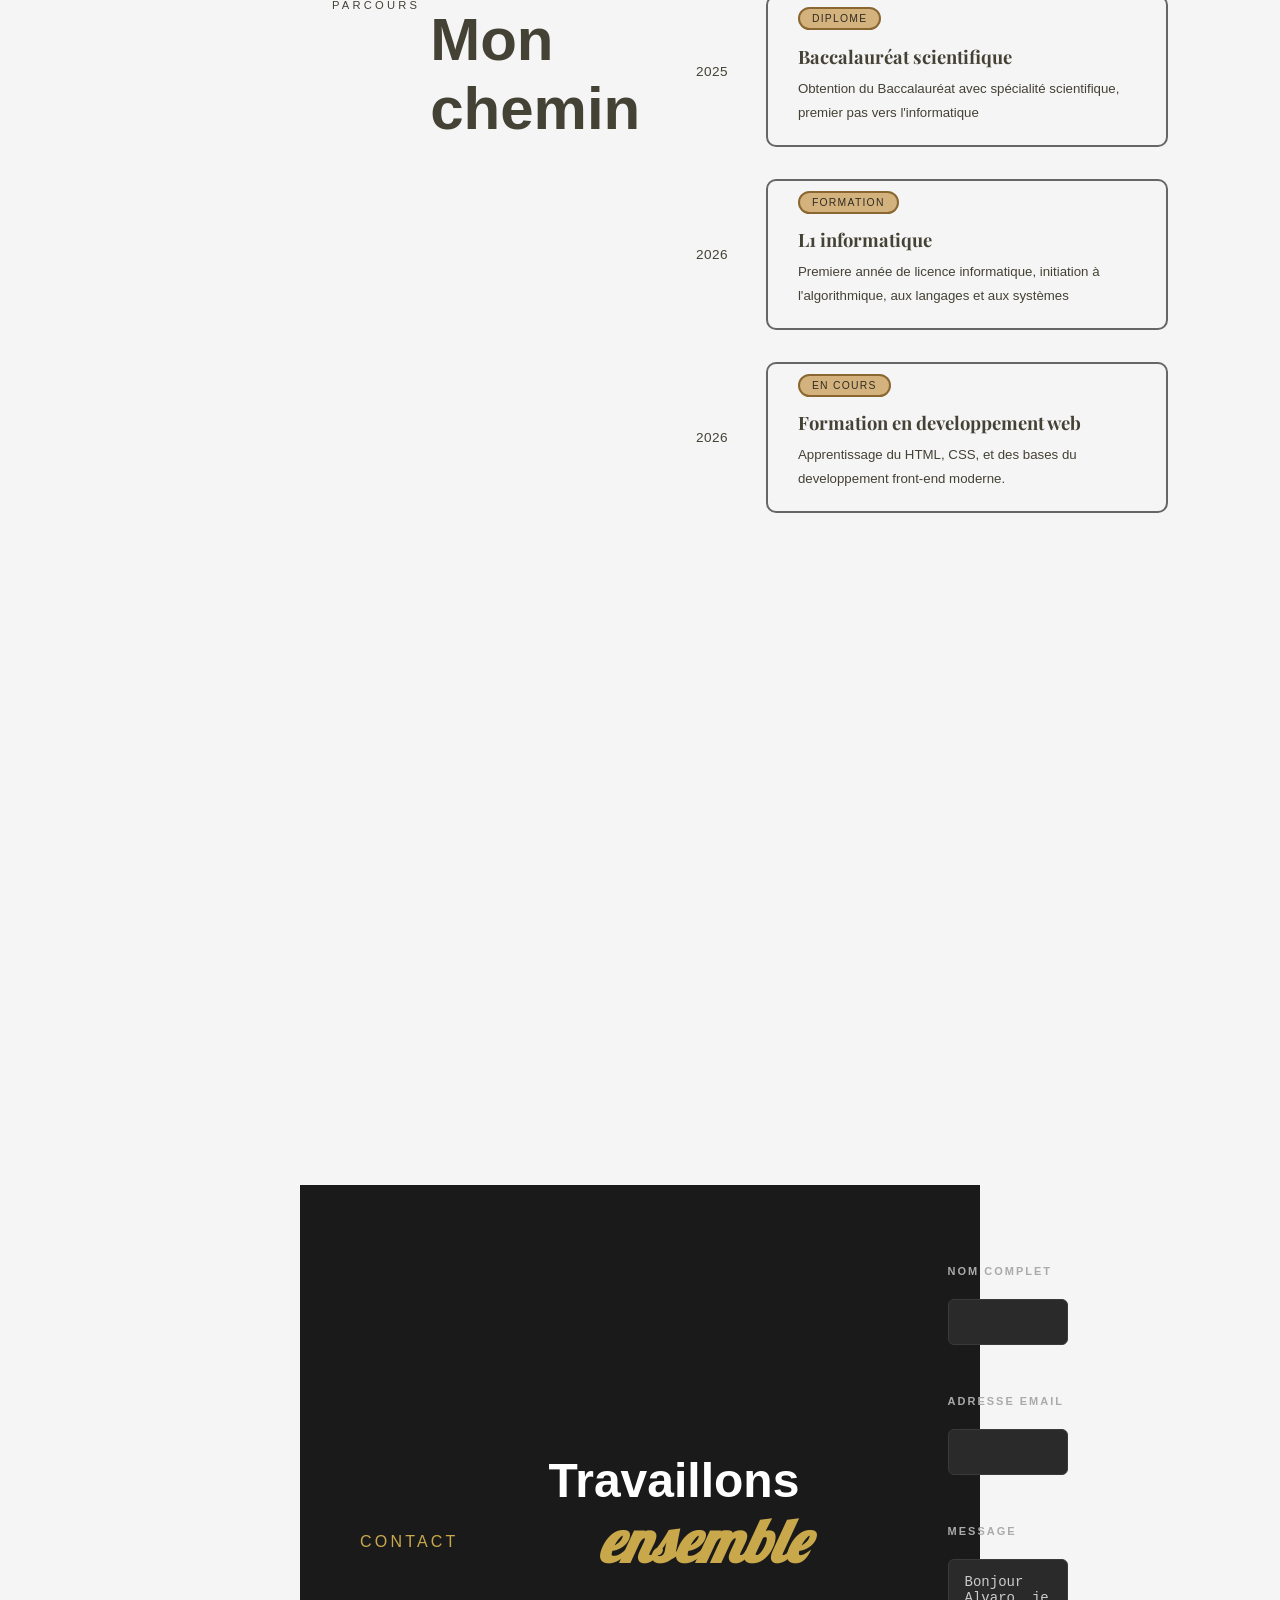
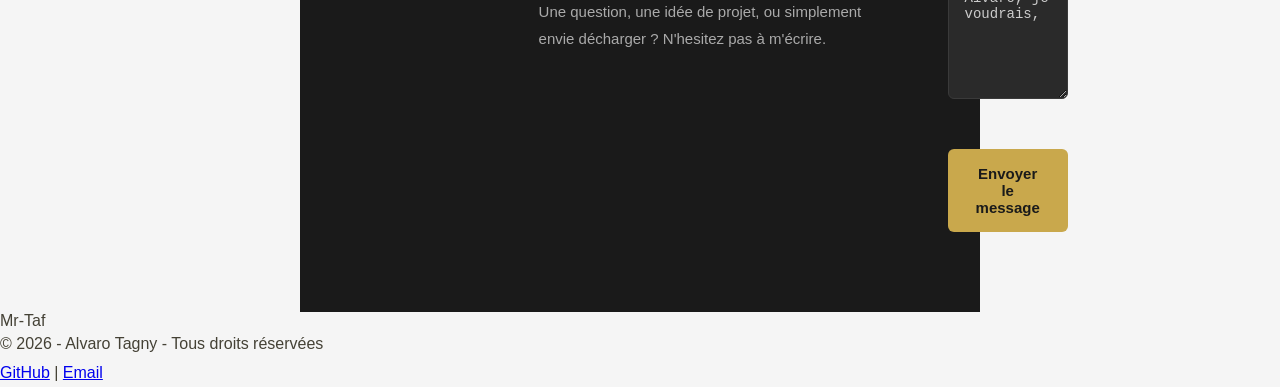
==== commit 784ff61b: "petit reglage" ====
--- a/new index.html
+++ b/new index.html
@@ -8,20 +8,21 @@
     <link rel="preconnect" href="https://fonts.gstatic.com" crossorigin>
     <link href="https://fonts.googleapis.com/css2?family=Lobster&display=swap" rel="stylesheet">
     <link href="https://fonts.googleapis.com/css2?family=Playfair+Display:wght@600&family=Great+Vibes&display=swap" rel="stylesheet">
-
+    <link rel="stylesheet" href="https://cdnjs.cloudflare.com/ajax/libs/font-awesome/6.5.0/css/all.min.css">
     <link rel="stylesheet" href="style.css">
 </head>
 <body>
 
         
     <nav class="container">
-        <div class="logo">Mr-Taf</div>
-        
+        <span class="logo">Mr-Taf</span>
+
+        <div class="liens">
             <a href="#apropos" class="nav-link"> A propos</a>|
             <a href="#competences" class="nav-link">Compétences</a>|
             <a href="#parcours" class="nav-link">Parcours</a>|
             <a href="#contact" class="nav-link">Contact</a>
-           
+        </div>   
     </nav>
    
         <hr>
@@ -107,31 +108,39 @@
         <h2>
             Ce que je sais faire
         </h2>
-
-        <article class="stats">
+      <div class="stats-grid">
+
+        <article class="stats">
+            <i class="fa-brands fa-html5"></i>
             <h3>HTML</h3>
             <p>Strutures sémantiques, accéssibilités, bonne pratiques</p>
         </article>
 
         <article class="stats">
+            <i class="fa-brands fa-git-alt"></i>
             <h3>Git</h3>
             <p>Versionning, branches, gestion de l'historique.</p>
         </article>
 
         <article class="stats">
+            <i class="fa-brands fa-github"></i>
             <h3>GitHub</h3>
             <p>Collaboration, pull requests, hebergement de projet</p>
         </article>
 
         <article class="stats">
+            <i class="fa-solid fa-users"></i>
             <h3>Travail en équipe</h3>
             <p>Communication, organisation, méthode agiles</p>
         </article>
 
         <article class="stats">
+            <i class="fa-solid fa-lighbulb"></i>
             <h3>Résolution de problemes</h3>
             <p>Analyse, décomposition, logique algorithmique</p>
         </article>
+
+      </div>  
     </section>
 
     <!--section parcours-->
@@ -189,14 +198,21 @@
     </section>
     <!--section contacter-->
     <section id="contacter" class="phone">
-        <h3>CONTACT</h3>
-            <h1>Travaillons  <br>
-                <em>ensemble</em>
-            </h1>
+
+        
+        <p class="label-1">CONTACT</p>
+       
+
+          <div class="phone-label">
+
+                <h1>Travaillons  <br>
+                  <em>ensemble</em>
+                </h1>
             
-            <p>Une question, une idée de projet, ou simplement envie <br>
-                décharger ? N'hesitez pas à m'écrire.
-            </p>
+                <p>Une question, une idée de projet, ou simplement envie 
+                    décharger ? N'hesitez pas à m'écrire.
+                </p>
+          </div>
 
         <form class="form">
             <label for="name">Nom complet</label>
--- a/style.css
+++ b/style.css
@@ -2,11 +2,15 @@
     display: flex;
     flex-direction: row;
     align-items:center;
-    justify-content: flex-end ;
+    justify-content: space-between ;
     height: 5vh;
+    background-color: #f5f5f5;
+    
+}
+
+.container liens {
+    display: flex;
     gap: 20px;
-    background-color: #f5f5f5;
-    
 }
 
 .nav-link {
@@ -14,6 +18,13 @@
     color: gray;
     font-size: 15px;
     margin-left: 30px;
+}
+
+a:hover {
+    color: #666;
+    background-color: #d4b27e;
+    padding: 20px;
+    transition: 1s;
 }
 
 .logo {
@@ -102,6 +113,11 @@
     align-items: flex-start;
     padding: 40px;
     font-family: Arial, sans-serif;
+    border: #d0d0d0 solid 5px;
+    margin-left: 300px;
+    margin-right: 300px;
+    
+    border-radius: 30px;
     
 }
 
@@ -117,13 +133,13 @@
     display: flex;
     flex-direction: column;
     gap: 15px;
-    margin-left: 250px;
-    margin-right: 250px;
+    
+   
 }
 
 .about-text {
     max-width: 100%;
-    margin-left: 300px;
+   
     
 }
 .about-text p {
@@ -133,38 +149,189 @@
 
 .competences {
     color: #f0f0f0;
-    background-color: black;
+    background-color: #1f1f1c;
     margin: 300px;
-
-
-}
-
+    padding: 52px 56px;
+    display: grid;
+
+}
+
+.competences>h2 {
+    font-size: 38px;
+    color: #f0ece0;
+    margin-bottom: 36px;
+    font-weight: 700;
+}
+
+.competences>h3 {
+    font-size: 11px;
+    font-weight: 500;
+    letter-spacing: 0.18em;
+    text-transform: uppercase;
+    color: #c9a84c;
+    margin-bottom: 12px;
+}
 .stats {
-    border: #c8a97e solid 2px;
+    border:#2e2e2a solid 2px;
     border-radius: 10px;
-    margin: 20px 20px 20px 20px;
+    padding: 20px  20px 20px;
+    margin-top: 12px;
+    background-color: #272723;
+    transition: border-color 0.25s, transform 0.2s;
+}
+
+.stats h3 {
+    font-size: 14px;
+    font-weight: 600;
+    color: #f0ece0;
+    margin-bottom: 7px;
+}
+
+.stats p {
+    font-size: 12px;
+    color: #7a7a6e;
+    line-height: 1.8;
+}
+
+.stats-grid {
     display: grid;
-    padding: 20px  20px;
-    margin-top: 12px;
+    grid-template-columns: repeat(4,1fr);
+    gap: 14px;
+}
+
+.stats i {
+    font-size: 22px;
+    color: #c9a84c;
+    margin-bottom: 14px;
+    display: block;
+}
+
+.stats .fa-github {
+    color: #d0d0d0;
+}
+
+#contacter {
+    background-color: #1a1a1a;
+    display: flex;
+    align-items: center;
+    justify-content: space-between;
+    padding: 80px 60px;
+    gap: 60px;
+    min-height: 500px;
+    margin-left: 300px;
+    margin-right: 300px;
+}
+
+#contacter .label {
+  color: #c9a84c;
+  font-size: 11px;
+  font-weight: 700;
+  letter-spacing: 3px;
+  text-transform: uppercase;
+  margin-bottom: 16px;
+}
+
+.phone-label {
+    flex: 1;
+    max-width: 380px;
+    padding: 20px;
+}
+
+.phone-label h1{
+    font-size: 48px;
+    font-weight: 800;
+    color: #ffffff;
+    line-height: 1.1;
+    margin-bottom: 24px;
+}
+
+.phone-label h1 em {
+    color: #c9a84c;
+    font-style: italic;
+    font-weight: 700;
+}
+
+.phone-label p {
+    color: #aaaaaa;
+    font-size: 15px;
+    line-height: 1.8;
 }
 
 .form {
-    
+    flex: 1;
+    max-width: 480px;
+    display: flex;
     flex-direction: column;
-}
-.phone {
-    display: flex;
-    justify-content: space-between;
-    align-items: flex-start;
-    padding: 40px;
-    font-family: Arial, sans-serif;
-    color: #f0f0f0;
-    background-color: black;
-    margin: 300px;
-}
-.phone p {
-    justify-content: space-between;
-    max-width: 100%;
+    gap: 16px;
+}
+
+.form label {
+  color: #aaaaaa;
+  font-size: 11px;
+  font-weight: 700;
+  letter-spacing: 2px;
+  text-transform: uppercase;
+  margin-bottom: 6px;
+  display: block;
+}
+
+.form input[type="text"],
+.form input[type="email"],
+.form textarea {
+  width: 100%;
+  background-color: #2a2a2a;
+  border: 1px solid #3a3a3a;
+  border-radius: 6px;
+  color: #cccccc;
+  font-size: 14px;
+  padding: 14px 16px;
+  outline: none;
+  transition: border-color 0.2s;
+  box-sizing: border-box;
+}
+
+.form input[type="text"]::placeholder,
+.form input[type="email"]::placeholder,
+.form textarea::placeholder {
+  color: #555555;
+}
+
+.form input[type="text"]:focus,
+.form input[type="email"]:focus,
+.form textarea:focus {
+  border-color: #c9a84c;
+}
+
+.form textarea {
+  height: 140px;
+  resize: vertical;
+}
+
+.form button[type="submit"] {
+  background-color: #c9a84c;
+  color: #1a1a1a;
+  font-size: 15px;
+  font-weight: 700;
+  border: none;
+  border-radius: 6px;
+  padding: 16px 28px;
+  cursor: pointer;
+  align-self: flex-start;
+  transition: background-color 0.2s, transform 0.1s;
+}
+
+.form button[type="submit"]:hover {
+  background-color: #e0bc6a;
+  transform: translateY(-1px);
+}
+.label-1 {
+    text-transform: uppercase;
+    font-weight: 400;
+    margin-bottom: 0.8rem;
+    letter-spacing: 0.2rem;
+    color: #c9a84c;
+    padding-bottom: 0.3rem;
+    padding-top: 0.3rem;
 }
 .roat {
     display: flex;
@@ -271,4 +438,16 @@
     box-sizing: border-box;
     margin: 0;
     padding: 0;
+}
+
+@media screen and (max-width: 1500px) {
+    body {
+        width: 100%;
+    }
+}
+
+@media screen and (max-height: 1500px) {
+    body {
+        height: 100%;
+    }
 }
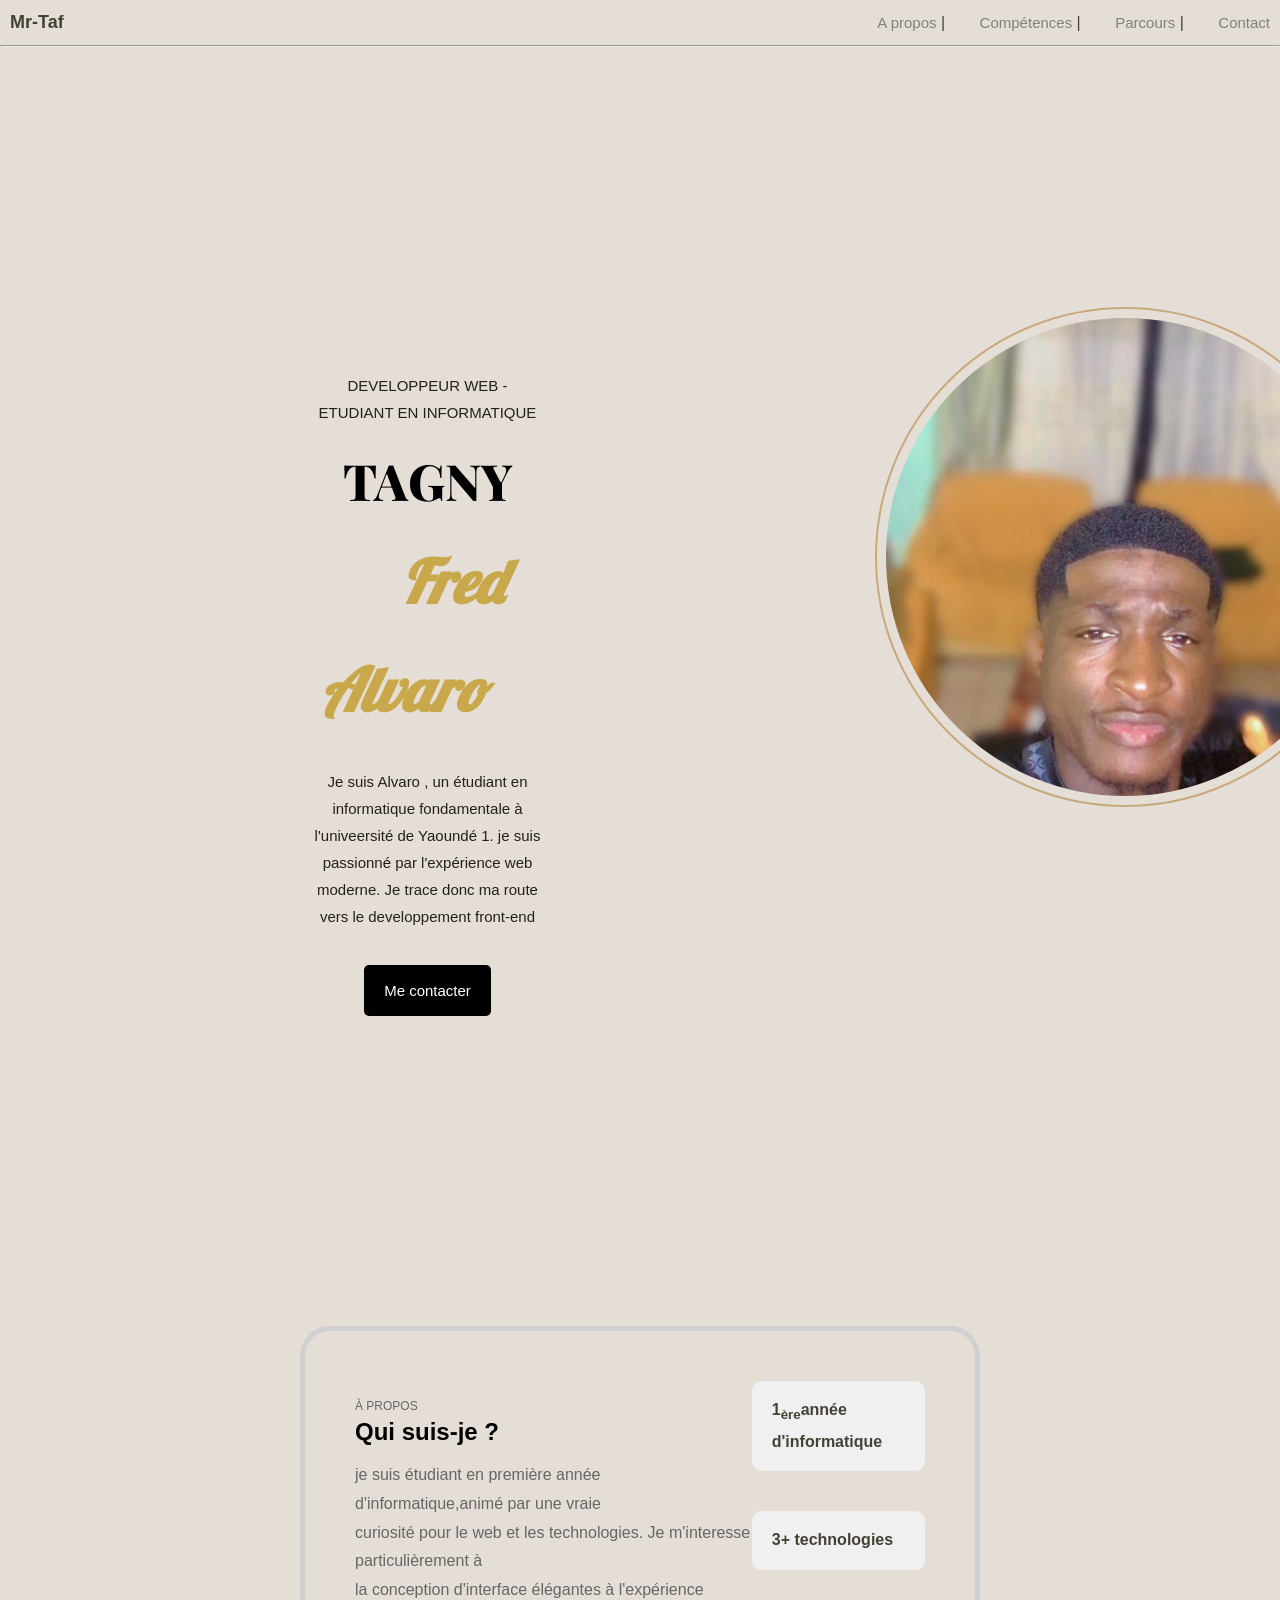
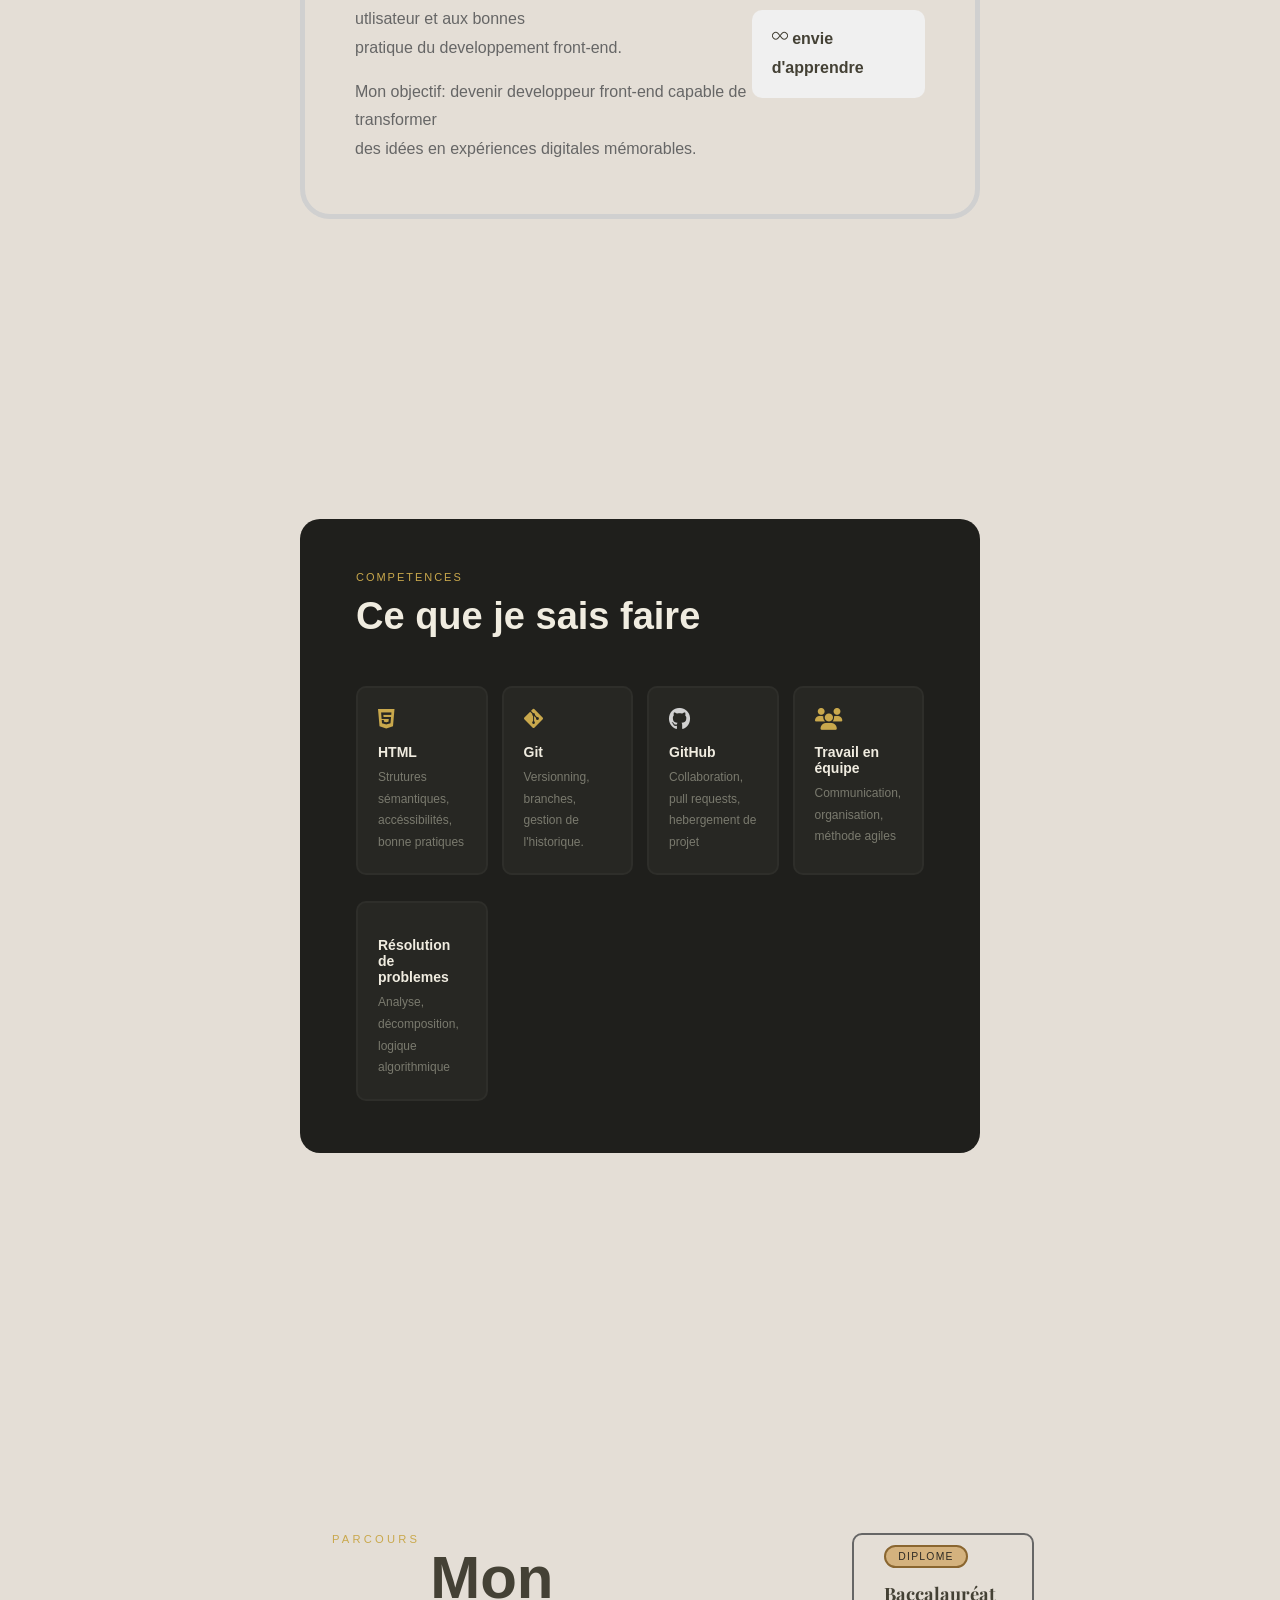
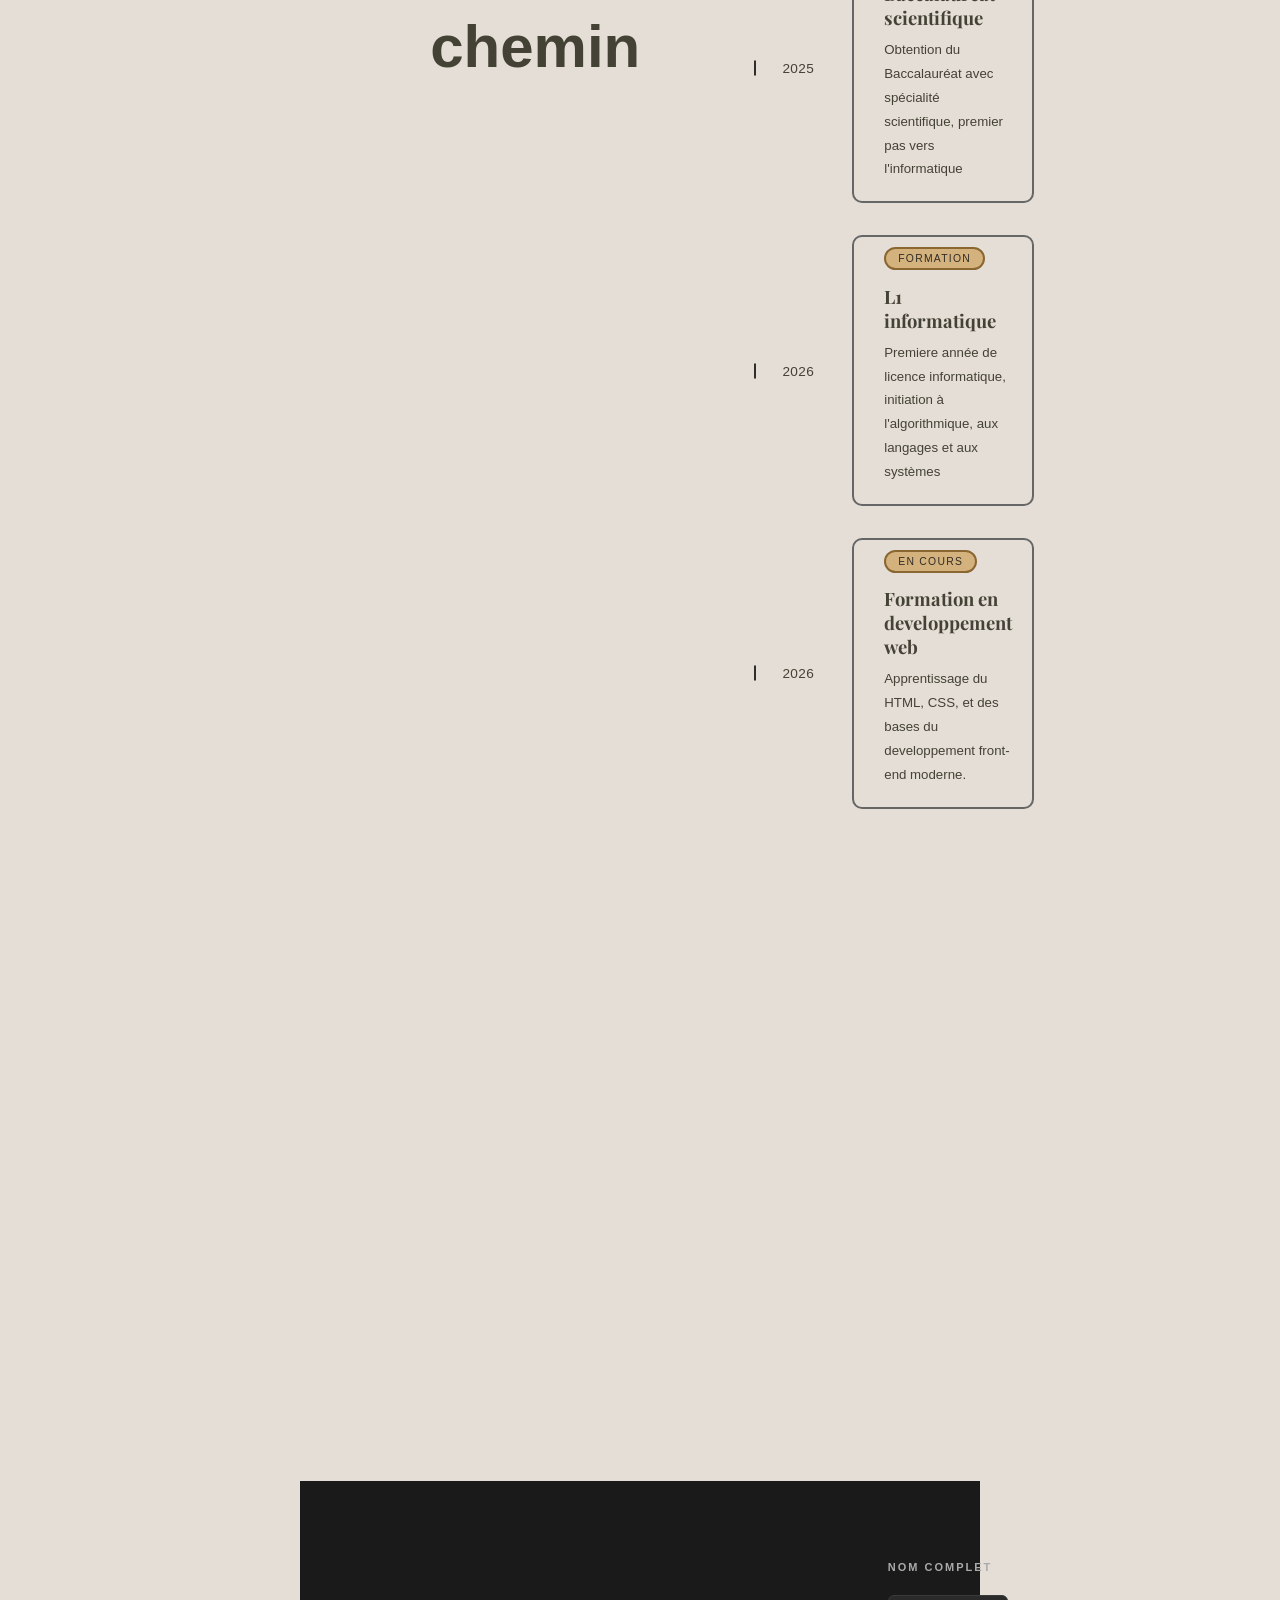
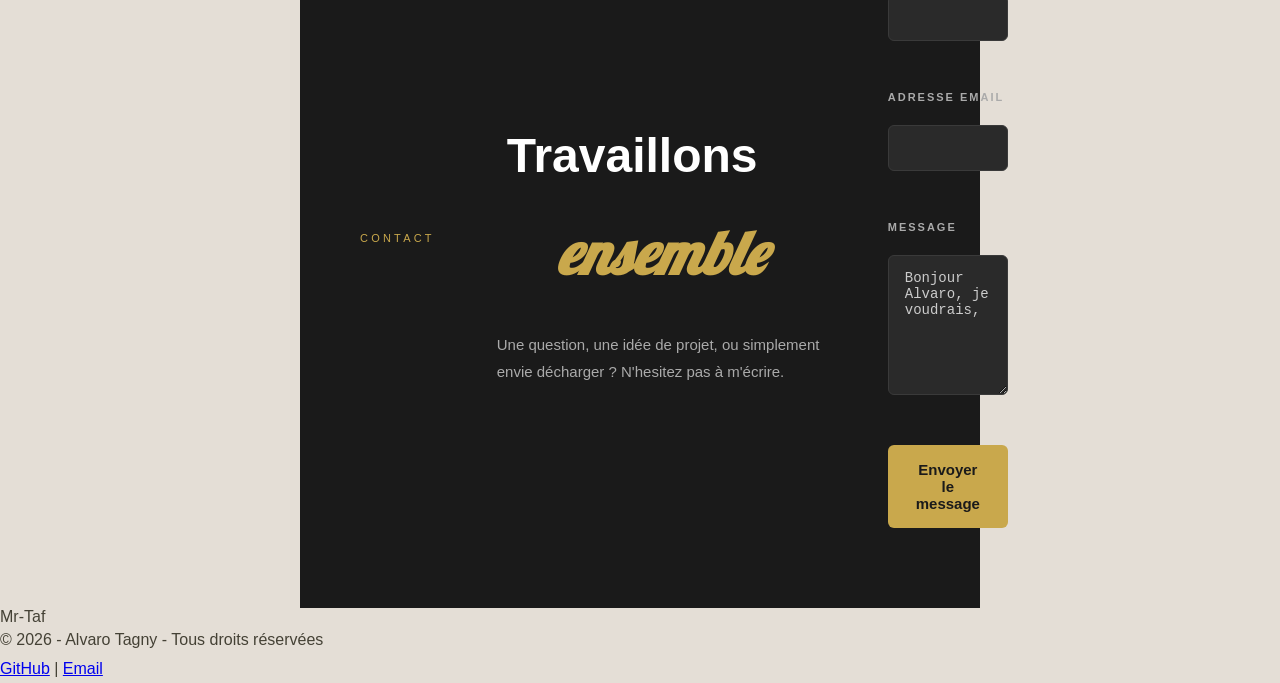
==== commit e54c0447: "order reglage" ====
--- a/new index.html
+++ b/new index.html
@@ -18,14 +18,16 @@
         <span class="logo">Mr-Taf</span>
 
         <div class="liens">
-            <a href="#apropos" class="nav-link"> A propos</a>|
-            <a href="#competences" class="nav-link">Compétences</a>|
-            <a href="#parcours" class="nav-link">Parcours</a>|
+            <a href="#apropos" class="nav-link"> A propos</a> |
+            <a href="#competences" class="nav-link">Compétences</a> |
+            <a href="#parcours" class="nav-link">Parcours</a> |
             <a href="#contact" class="nav-link">Contact</a>
-        </div>   
+        </div>  
+      
     </nav>
+    <hr>
    
-        <hr>
+        
 
     <!--section header-->
 
@@ -35,9 +37,8 @@
         <p class="coloration">Developpeur Web - Etudiant en informatique</p>
         <h1>
             <span class="nom">TAGNY </span>
-             
-            <br>
-             <em class="coloration">Fred Alvaro</em>
+            <br>
+             <em>Fred Alvaro</em>
         </h1>
         
         <p>Je suis Alvaro , un étudiant en informatique fondamentale à l'univeersité de Yaoundé 1.
@@ -47,7 +48,7 @@
     </div>
 
         <div class="">
-          <img src="Sans titre.jpeg" alt="ma photo" width="500" height="500" class="image">
+          <img src="moi.jpeg" alt="ma photo" width="500" height="500" class="image">
         </div>
 
     </header>
@@ -64,9 +65,9 @@
 
             <p class="coloration">À propos</p>
 
-             <h2 style="color: black;">Qui suis-je ?</h2>
-
-             <p>je suis étudiant en première année d'informatique,animé par une vraie <br>
+            <h2 style="color: black;">Qui suis-je ?</h2>
+
+            <p>je suis étudiant en première année d'informatique,animé par une vraie <br>
                curiosité pour le web et les technologies. Je m'interesse particulièrement à <br>
                la conception d'interface élégantes à l'expérience utlisateur et aux bonnes <br>
                 pratique du developpement front-end.
@@ -147,7 +148,7 @@
 
     <section id="Parcours" class="roat">
 
-        <p class="label">PARCOURS</p>
+        <h3 class="label">PARCOURS</h3>
 
         <h1><span class="">Mon chemin</span></h1>
 
@@ -200,25 +201,24 @@
     <section id="contacter" class="phone">
 
         
-        <p class="label-1">CONTACT</p>
-       
-
-          <div class="phone-label">
-
-                <h1>Travaillons  <br>
+        <h3 class="label-1">CONTACT</h3>
+
+        <div class="phone-label">
+
+            <h1>Travaillons  <br>
                   <em>ensemble</em>
-                </h1>
+            </h1>
             
-                <p>Une question, une idée de projet, ou simplement envie 
+            <p>Une question, une idée de projet, ou simplement envie 
                     décharger ? N'hesitez pas à m'écrire.
-                </p>
-          </div>
+            </p>
+        </div>
 
         <form class="form">
-            <label for="name">Nom complet</label>
+            <label for="name">Nom complet </label>
             <input type="text" id="name">
             <br>
-            <label for="email">Adresse Email</label>
+            <label for="email">Adresse Email </label>
             <input type="email" id="email">
             <br>
             <label>MESSAGE</label>
--- a/style.css
+++ b/style.css
@@ -2,9 +2,13 @@
     display: flex;
     flex-direction: row;
     align-items:center;
-    justify-content: space-between ;
+    justify-content:space-between ;
+    text-align: center;
     height: 5vh;
-    background-color: #f5f5f5;
+    background-color: #e4ded6;
+    margin-left:10px;
+    margin-right:10px;
+   
     
 }
 
@@ -36,20 +40,40 @@
 body {
     color: #444135;
     font-family: Arial, sans-serif;
-    background-color: #f5f5f5;
+    background-color: #e4ded6;
 }
 
 .nav-bar {
     display: flex;
     justify-content: space-between;
     text-align: center;
-    padding: 80px;
+    padding: 10px;
 }
 
 .texte {
     max-width: 800px;
-    margin: 300px;
-    
+    margin: 300px;  
+}
+
+.texte>h1 {
+    font-size: 48px;
+    font-weight: 800;
+    color: #ffffff;
+    line-height: 1.8;
+    margin-bottom: 24px;
+}
+
+.texte>h1>em {
+    color: #c9a84c;
+    font-style: italic;
+    font-weight: 700;
+}
+
+.texte>p {
+    color: #24211a;
+    font-size: 15px;
+    line-height: 1.8;
+    margin-top: 15px;
 }
 
 .coloration {
@@ -85,7 +109,8 @@
     
     border-radius: 50%;
     object-fit: cover;
-    border: 20px solid #c8a97e;
+    border: 2px solid #c8a97e;
+    padding: 9px;
     margin-left: 30px;
     margin-right: 250px;
     margin-top: 250px;
@@ -111,7 +136,7 @@
     display: flex;
     justify-content: space-between;
     align-items: flex-start;
-    padding: 40px;
+    padding: 50px;
     font-family: Arial, sans-serif;
     border: #d0d0d0 solid 5px;
     margin-left: 300px;
@@ -132,7 +157,7 @@
 .about-stat {
     display: flex;
     flex-direction: column;
-    gap: 15px;
+    gap: 40px;
     
    
 }
@@ -153,6 +178,7 @@
     margin: 300px;
     padding: 52px 56px;
     display: grid;
+    border-radius: 20px;
 
 }
 
@@ -222,6 +248,15 @@
     margin-right: 300px;
 }
 
+.label {
+    font-size: 11px;
+    font-weight: 500;
+    letter-spacing: 0.18em;
+    text-transform: uppercase;
+    color: #c9a84c;
+    margin-bottom: 12px;
+}
+
 #contacter .label {
   color: #c9a84c;
   font-size: 11px;
@@ -232,17 +267,26 @@
 }
 
 .phone-label {
-    flex: 1;
-    max-width: 380px;
-    padding: 20px;
+    flex: 2;
+    max-width: 400px;
+    padding: 2px;
 }
 
 .phone-label h1{
     font-size: 48px;
     font-weight: 800;
     color: #ffffff;
-    line-height: 1.1;
+    line-height: 1.8;
     margin-bottom: 24px;
+}
+
+.label-1 {
+    font-size: 11px;
+    font-weight: 500;
+    letter-spacing: 0.18em;
+    text-transform: uppercase;
+    color: #c9a84c;
+    margin-bottom: 12px;
 }
 
 .phone-label h1 em {
@@ -339,6 +383,7 @@
     max-width: 900px;
     padding:5rem 2rem 40rem ;
     margin-left: 300px;
+    margin-right: 300px;
     
 }
 .label {
@@ -364,6 +409,8 @@
       letter-spacing: 0.03em;
       width: 60px;
       text-align: right;
+      border-left: #2e2e2a solid 2px;
+
 }
 
 .dot {
@@ -421,7 +468,10 @@
 
 .timeline {
     position: relative;
-    padding-left: 100px;
+    padding-left: 200px;
+    display: flex;
+    flex-direction: column;
+    
 }
 
 .timeline::before {
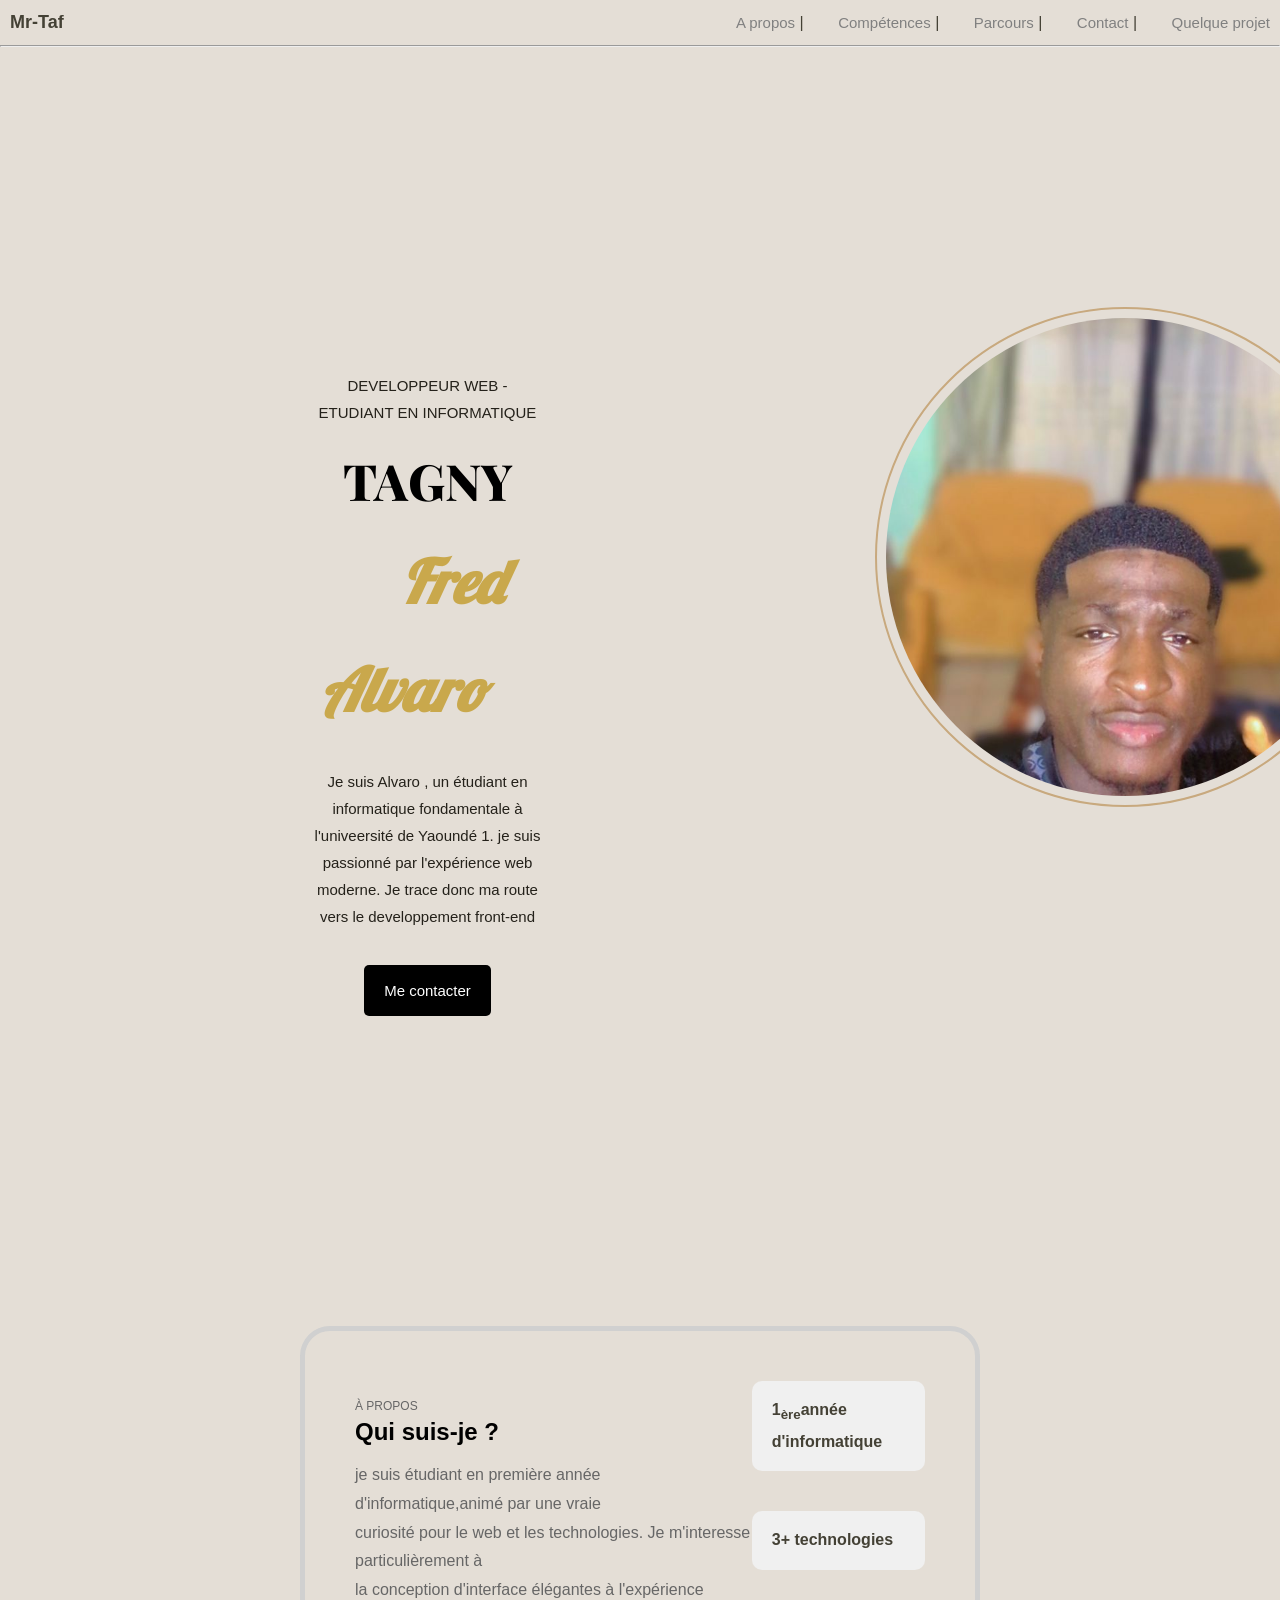
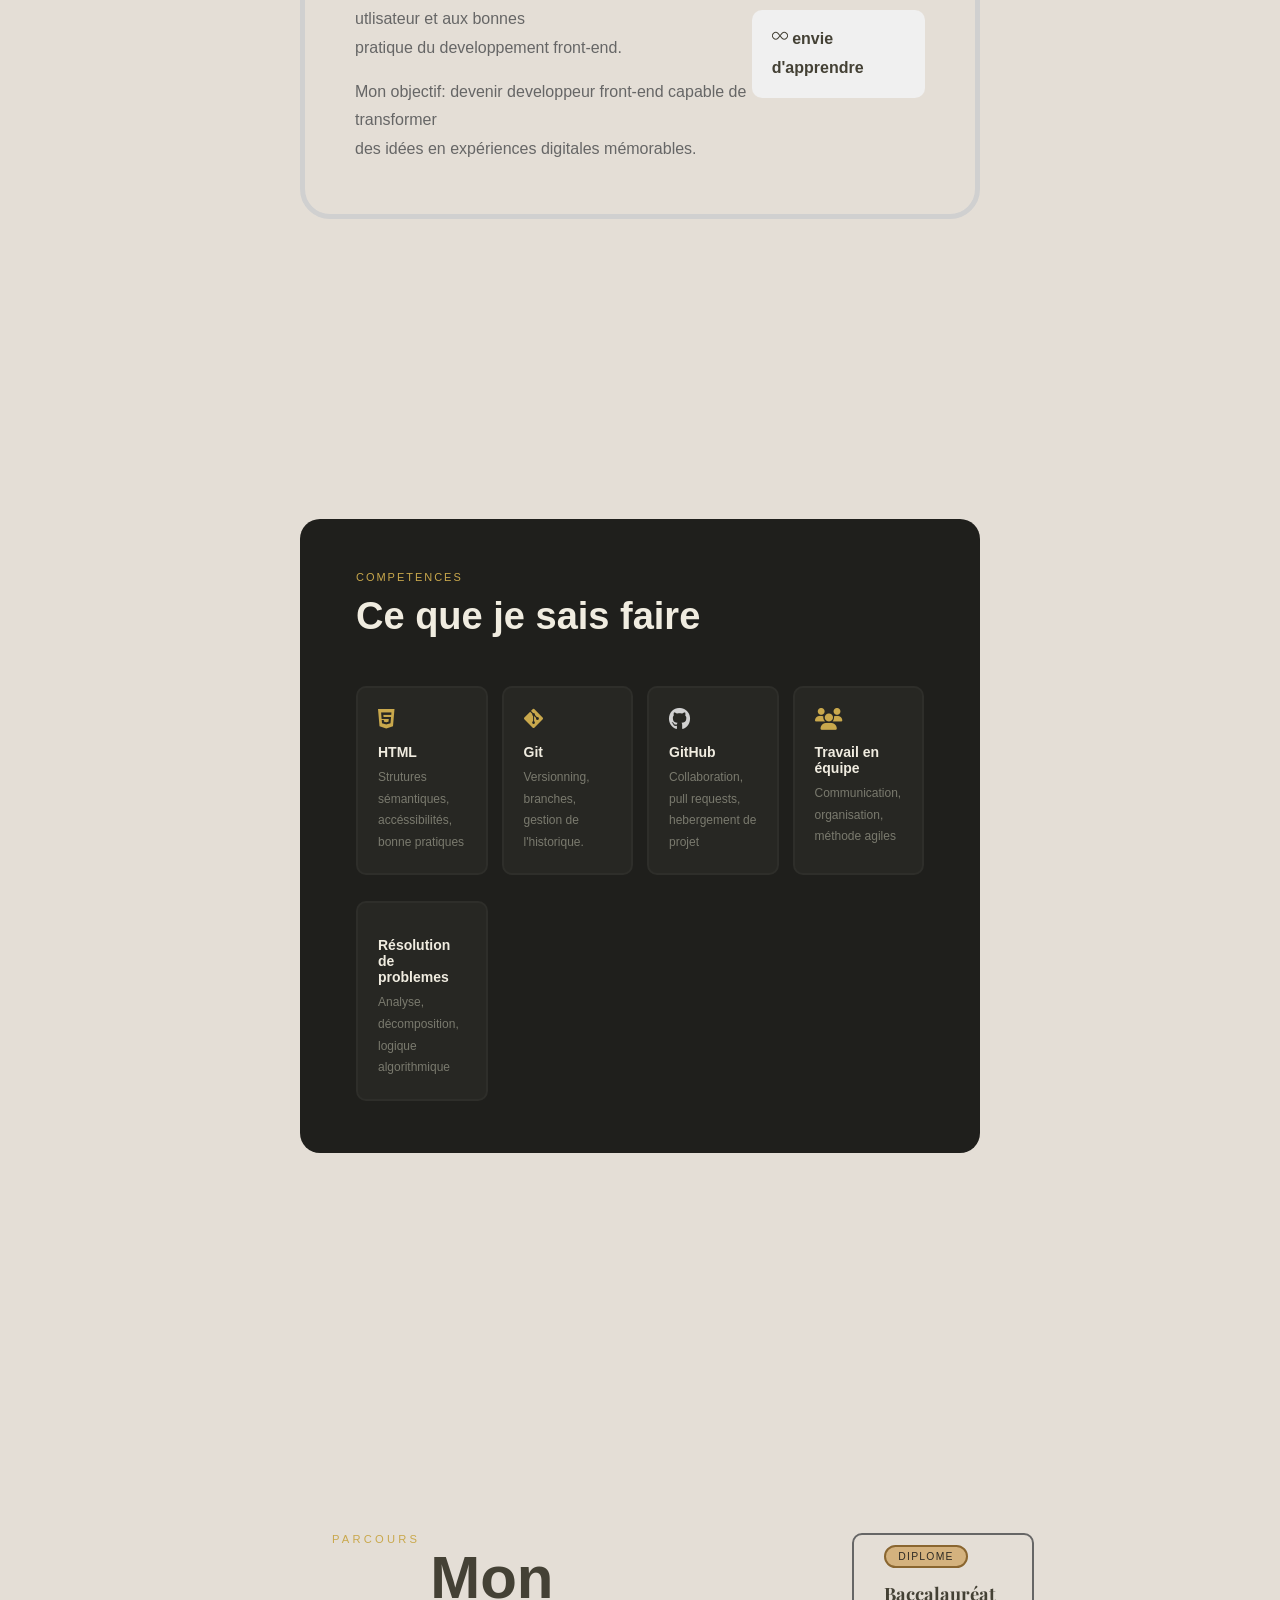
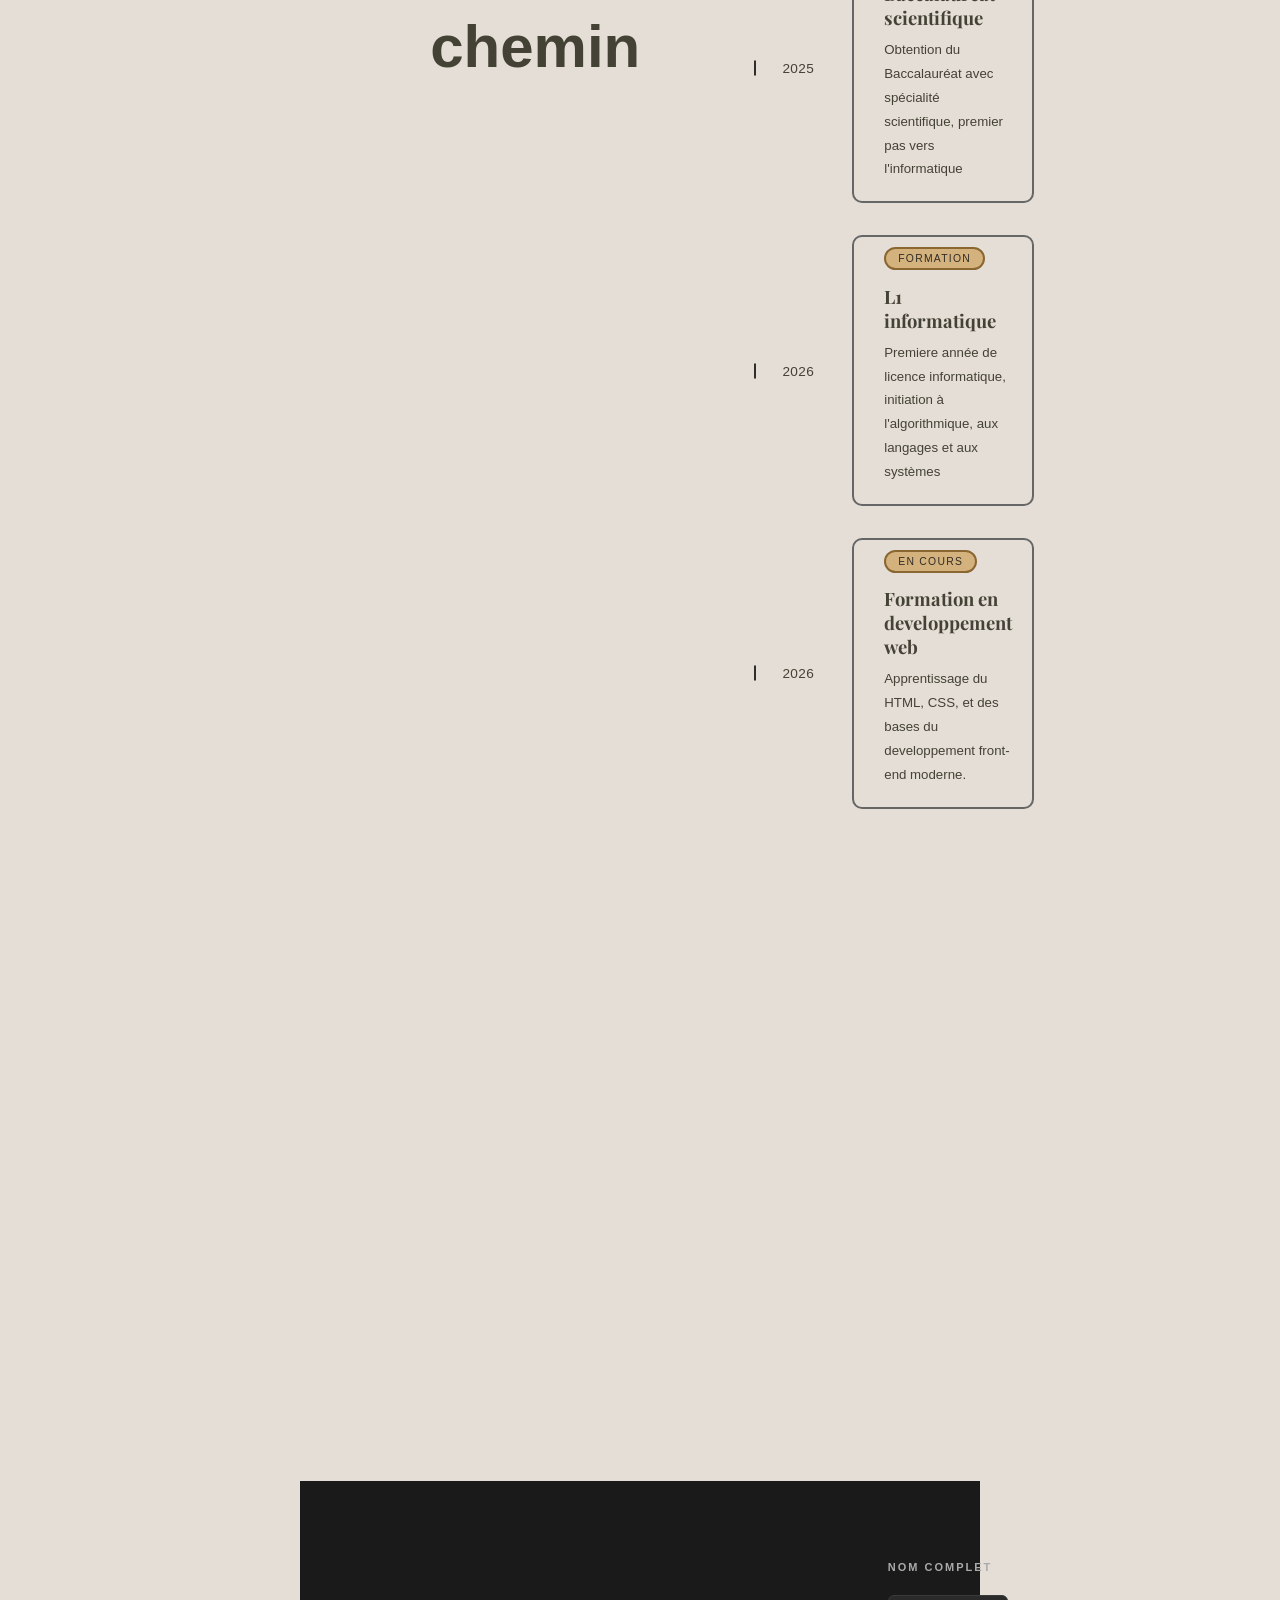
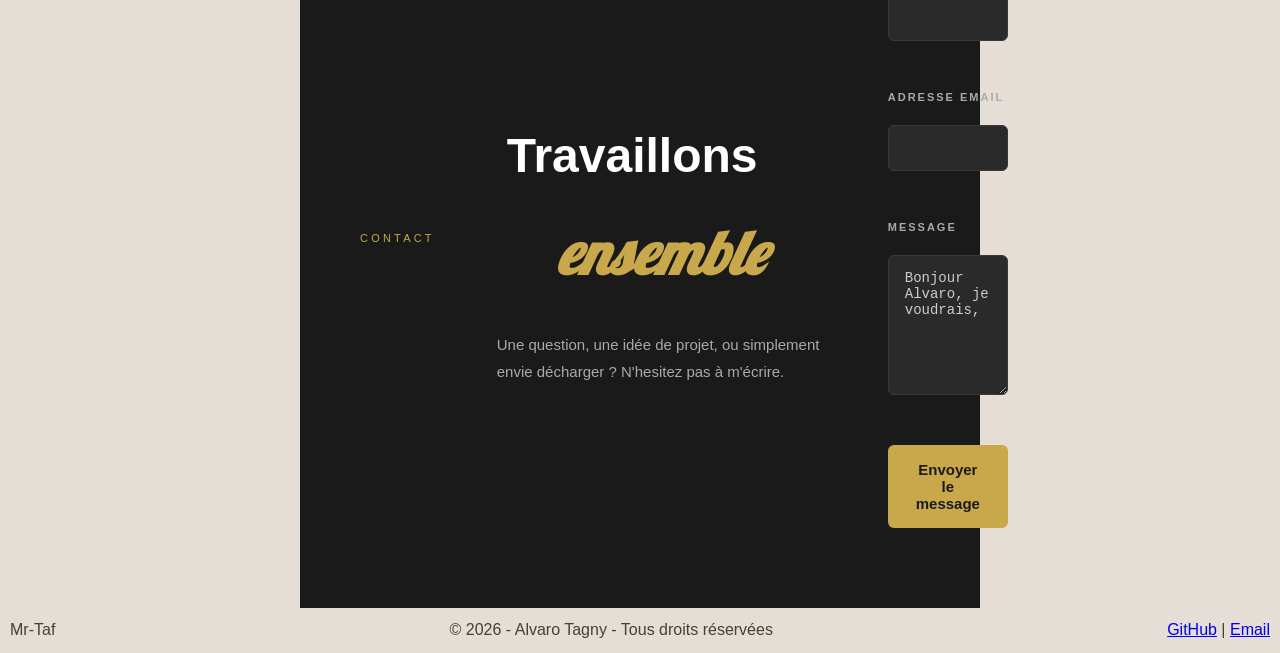
==== commit b5537394: "petit" ====
--- a/new index.html
+++ b/new index.html
@@ -10,6 +10,7 @@
     <link href="https://fonts.googleapis.com/css2?family=Playfair+Display:wght@600&family=Great+Vibes&display=swap" rel="stylesheet">
     <link rel="stylesheet" href="https://cdnjs.cloudflare.com/ajax/libs/font-awesome/6.5.0/css/all.min.css">
     <link rel="stylesheet" href="style.css">
+
 </head>
 <body>
 
@@ -19,9 +20,10 @@
 
         <div class="liens">
             <a href="#apropos" class="nav-link"> A propos</a> |
-            <a href="#competences" class="nav-link">Compétences</a> |
-            <a href="#parcours" class="nav-link">Parcours</a> |
-            <a href="#contact" class="nav-link">Contact</a>
+            <a href="competences" class="nav-link">Compétences</a> |
+            <a href="parcours" class="nav-link">Parcours</a> |
+            <a href="contact" class="nav-link">Contact</a> |
+            <a href="projet_a_venir.html" class="nav-link">Quelque projet</a>
         </div>  
       
     </nav>
@@ -230,7 +232,7 @@
 
    </main>
    <!--footer-->
-   <footer>
+   <footer class="container">
        <span>Mr-Taf</span>
        <p>&copy; 2026 - Alvaro Tagny - Tous droits réservées</p>
        <p>
--- a/style.css
+++ b/style.css
@@ -490,14 +490,26 @@
     padding: 0;
 }
 
-@media screen and (max-width: 1500px) {
+@media  (max-width: 1500px) {
     body {
         width: 100%;
     }
 }
 
-@media screen and (max-height: 1500px) {
+@media  (max-height: 1500px) {
     body {
         height: 100%;
     }
+}
+
+.container>footer {
+    background-color:#24211a;
+    color: #8a6630;
+    
+}
+
+:root {
+    --background-color:#0f0f0f;
+    --hero-color:#2a2a2a;
+    --primary-color:#00ab67;
 }
